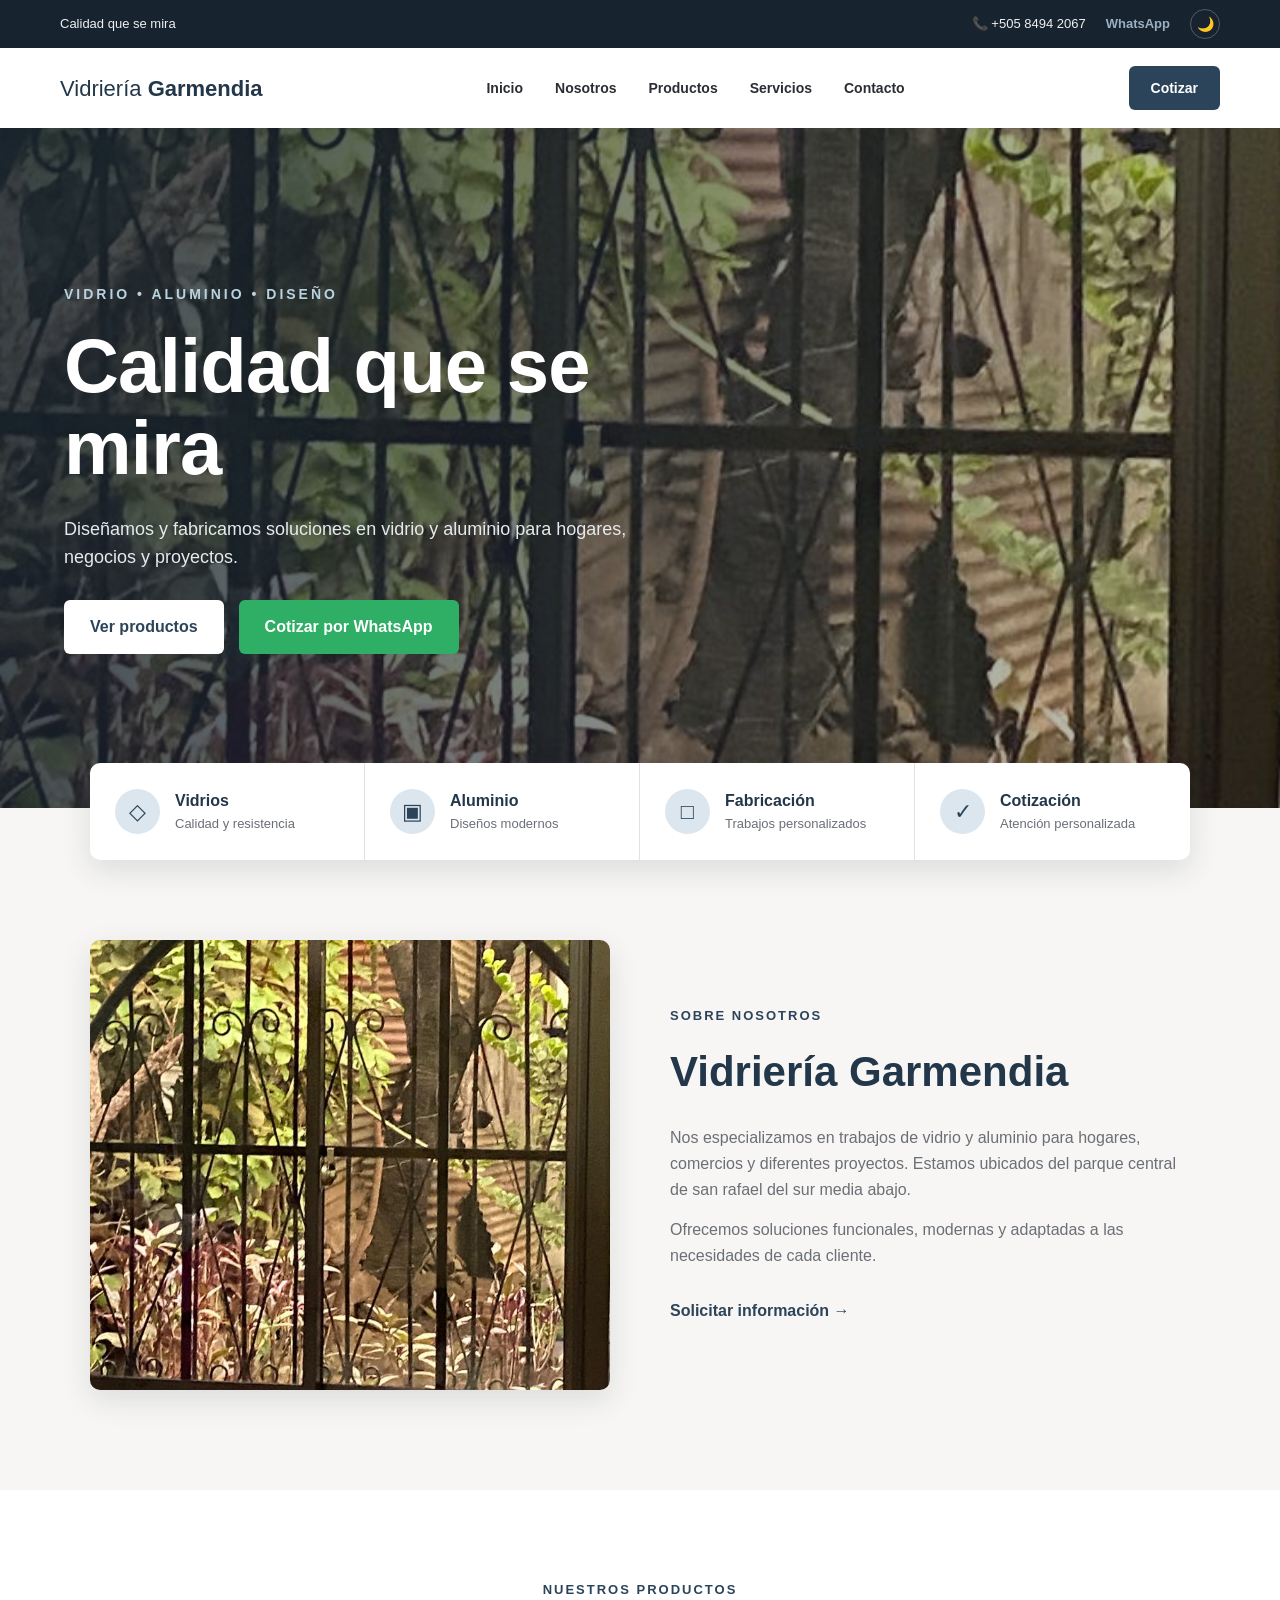
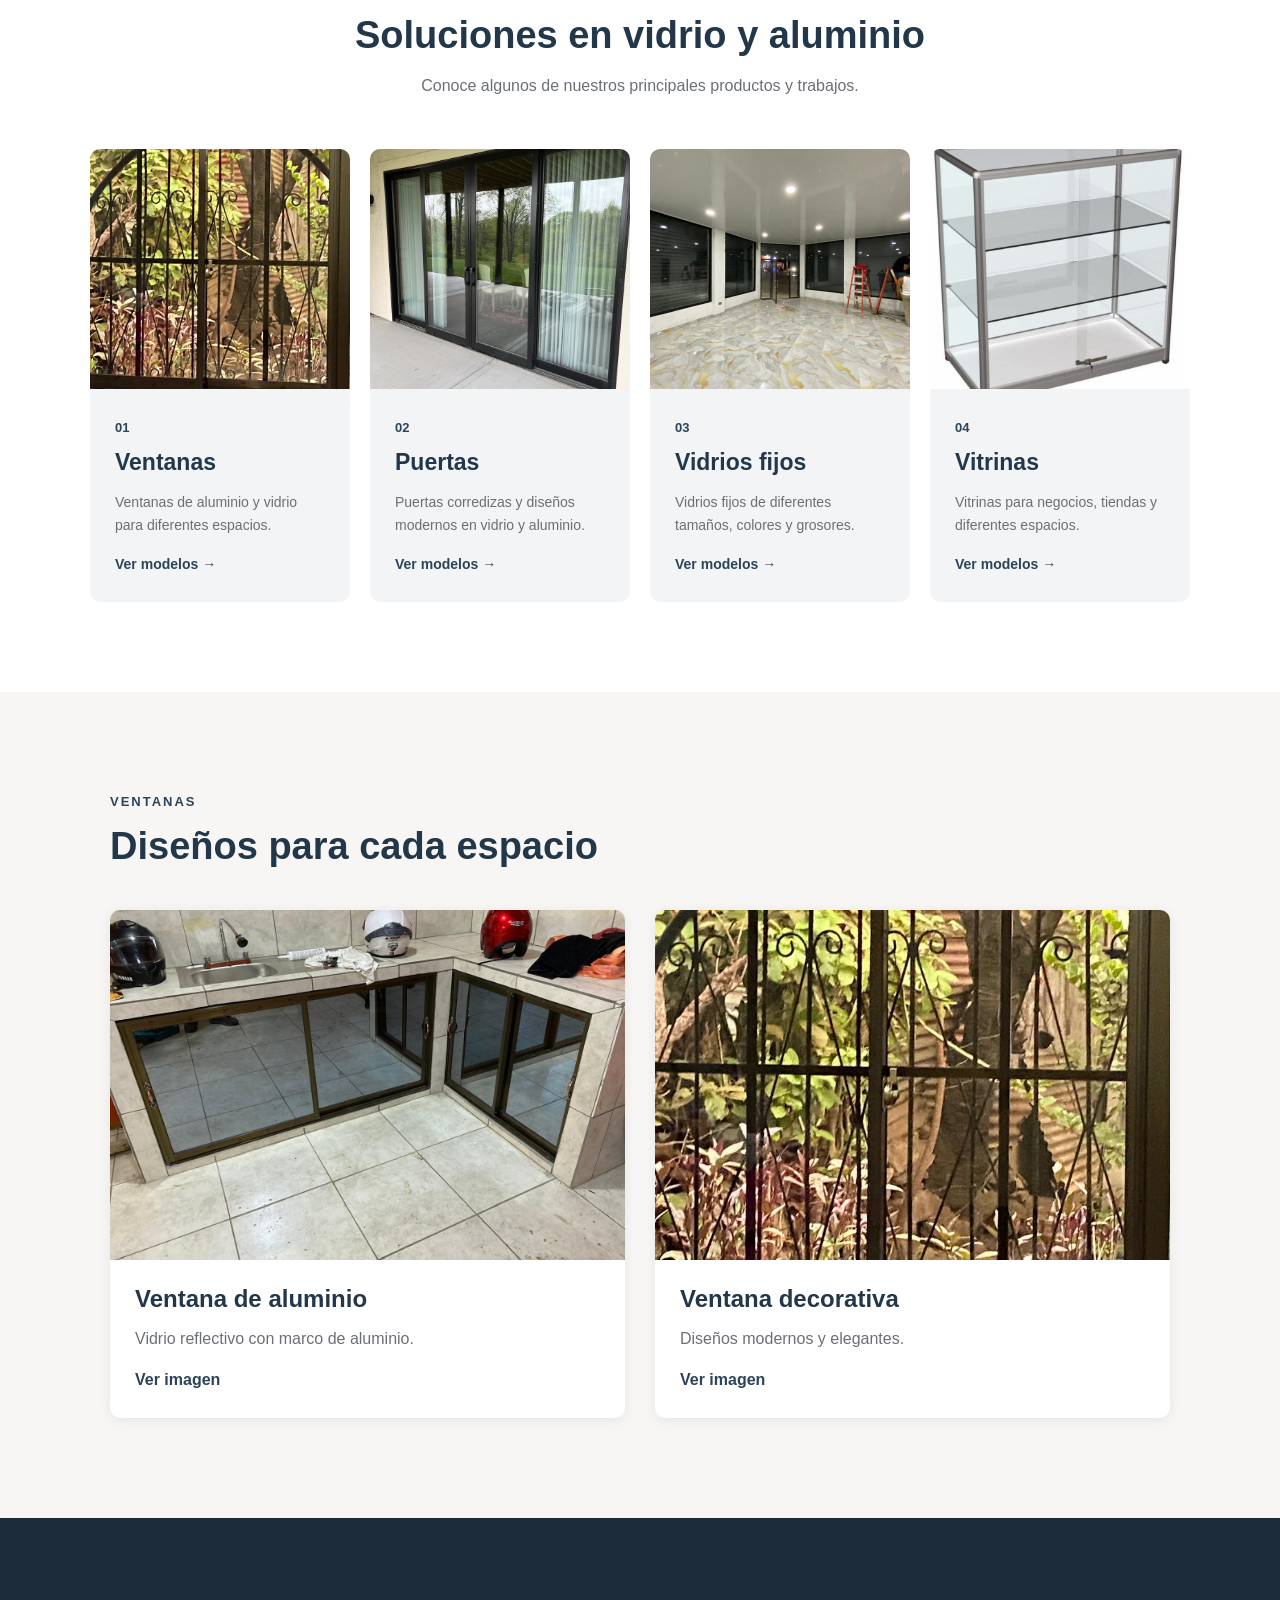
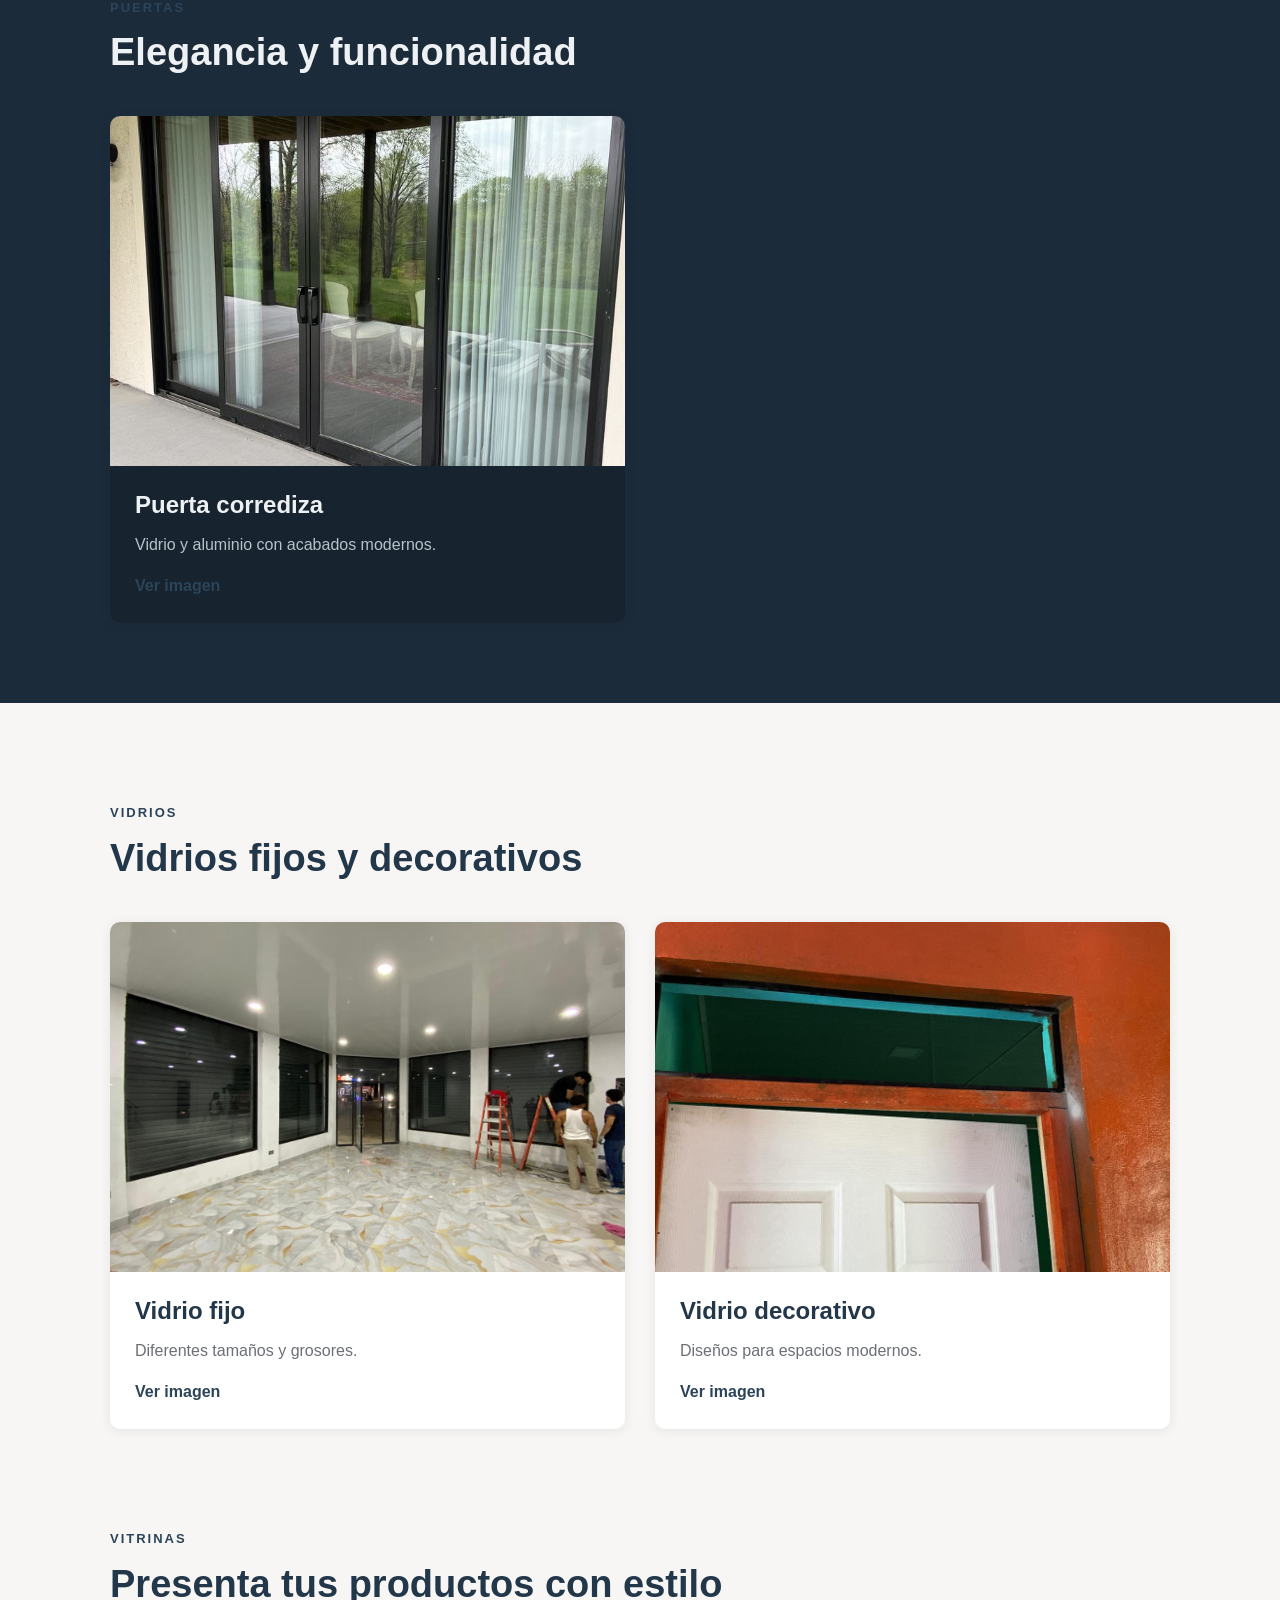
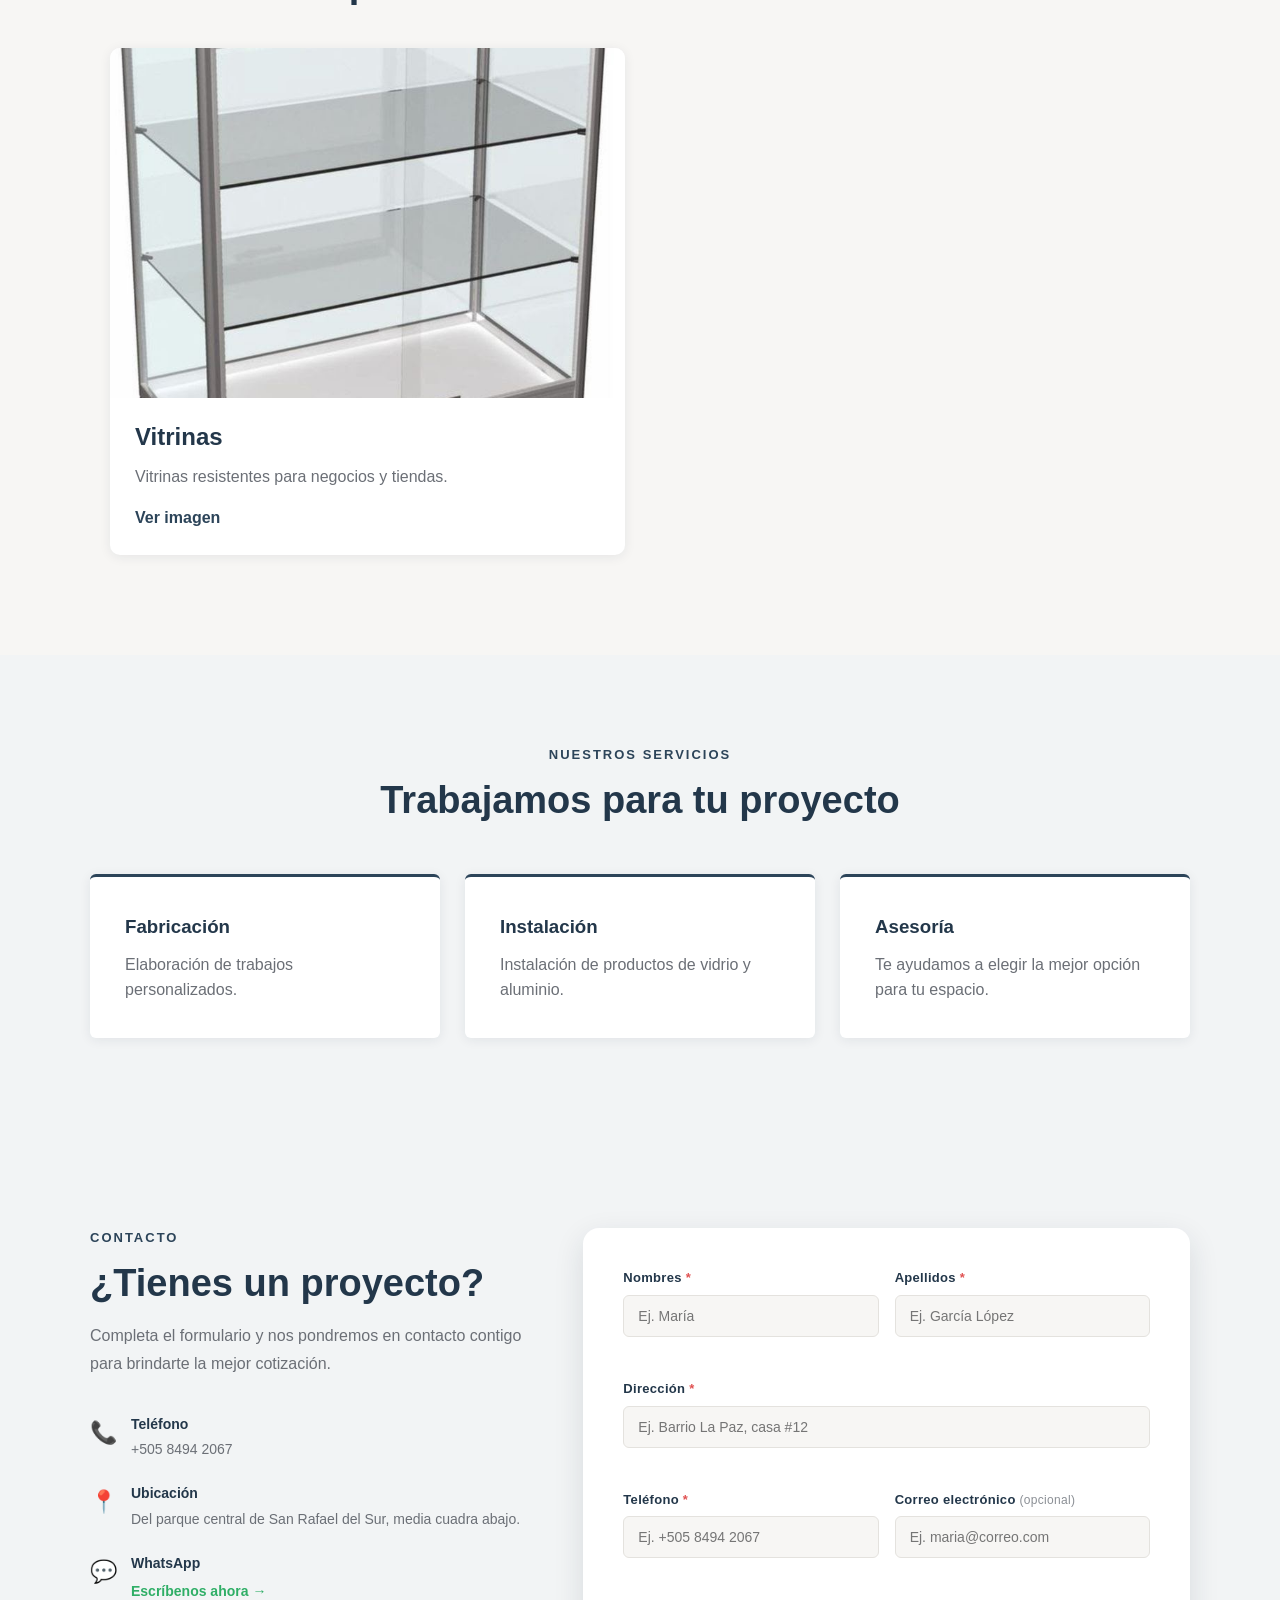
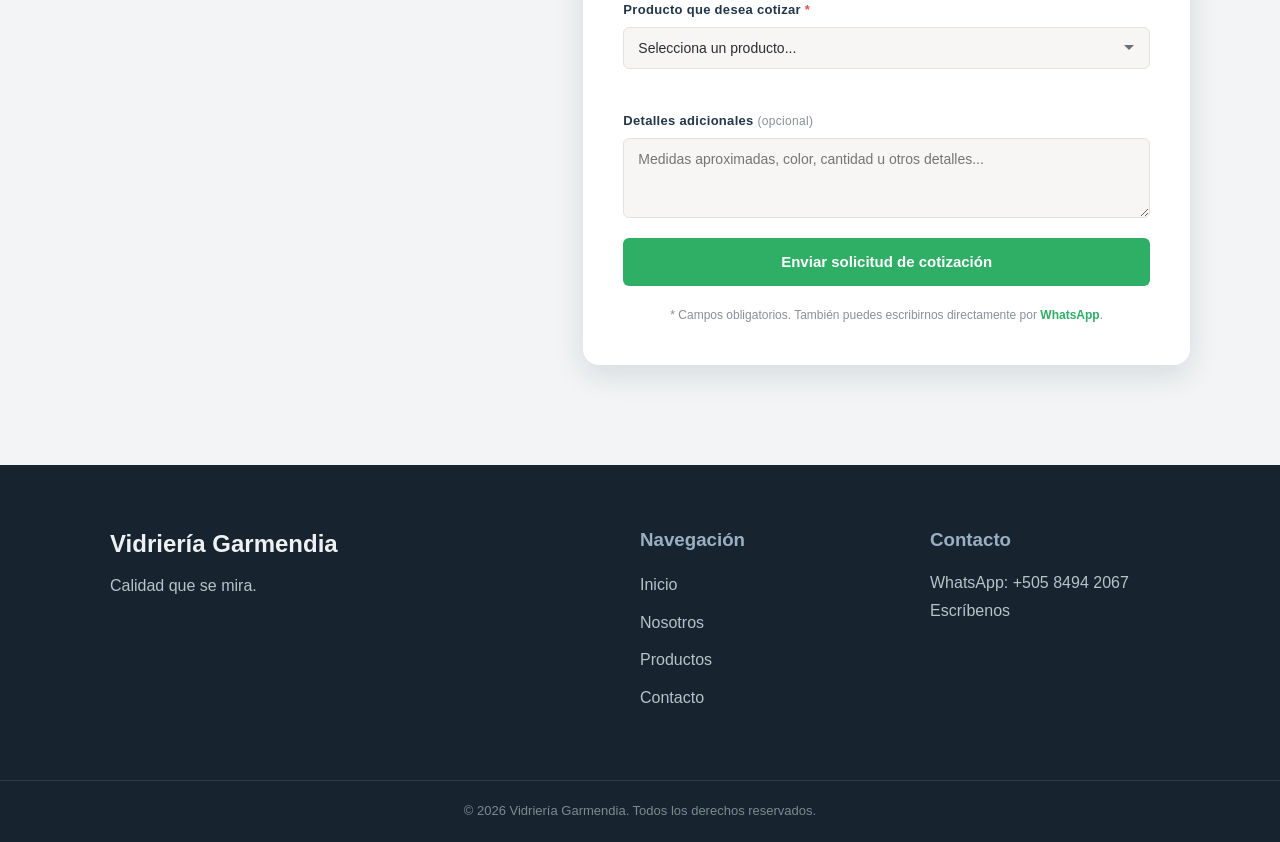
==== index.html @ efc1fb94 "subido exitosamente" ====
<!DOCTYPE html>
<html lang="es">

<head>

    <meta charset="UTF-8">

    <meta name="viewport" content="width=device-width, initial-scale=1.0">

    <meta name="theme-color" content="#1c2b3a">

    <meta
        name="description"
        content="Vidriería Garmendia - Ventanas, puertas, vidrios fijos y vitrinas de aluminio y vidrio."
    >

    <title>Vidriería Garmendia</title>

    <!-- CSS -->
    <link rel="stylesheet" href="style.css">

</head>


<body>


    <!-- =====================================
         BARRA SUPERIOR
         ===================================== -->

    <div class="top-bar">

        <div class="top-container">

            <p>
                Calidad que se mira
            </p>

            <div class="top-contact">

                <span>
                    📞 +505 8494 2067
                </span>

                <a
                    href="https://wa.me/50584942067"
                    target="_blank"
                >
                    WhatsApp
                </a>

                <button
                    type="button"
                    id="themeToggle"
                    class="theme-toggle"
                    aria-label="Cambiar a modo oscuro"
                    aria-pressed="false"
                >
                    🌙
                </button>

            </div>

        </div>

    </div>



    <!-- =====================================
         ENCABEZADO / NAVEGACIÓN
         ===================================== -->

    <header>

        <div class="header-container">

            <a
                href="#inicio"
                class="logo"
            >
                Vidriería
                <strong>Garmendia</strong>
            </a>


            <nav>

                <ul class="nav-links">

                    <li>
                        <a href="#inicio">
                            Inicio
                        </a>
                    </li>

                    <li>
                        <a href="#nosotros">
                            Nosotros
                        </a>
                    </li>

                    <li>
                        <a href="#productos">
                            Productos
                        </a>
                    </li>

                    <li>
                        <a href="#servicios">
                            Servicios
                        </a>
                    </li>

                    <li>
                        <a href="#cotizacion">
                            Contacto
                        </a>
                    </li>

                </ul>

            </nav>


            <a
                href="https://wa.me/50584942067"
                target="_blank"
                class="header-button"
            >
                Cotizar
            </a>

        </div>

    </header>



    <!-- =====================================
         HERO / PORTADA
         ===================================== -->

    <main>

        <section
            id="inicio"
            class="hero"
        >

            <div class="hero-content">

                <p class="hero-small">
                    VIDRIO • ALUMINIO • DISEÑO
                </p>

                <h1>
                    Calidad que se mira
                </h1>

                <p class="hero-description">

                    Diseñamos y fabricamos soluciones
                    en vidrio y aluminio para hogares,
                    negocios y proyectos.

                </p>


                <div class="hero-buttons">

                    <a
                        href="#productos"
                        class="button primary"
                    >
                        Ver productos
                    </a>


                    <a
                        href="https://wa.me/50584942067"
                        target="_blank"
                        class="button whatsapp"
                    >
                        Cotizar por WhatsApp
                    </a>

                </div>

            </div>

        </section>



        <!-- =====================================
             FRANJA DE SERVICIOS
             ===================================== -->

        <section class="services-strip">

            <div class="service-box">

                <span class="service-icon">
                    ◇
                </span>

                <div>
                    <h3>
                        Vidrios
                    </h3>

                    <p>
                        Calidad y resistencia
                    </p>
                </div>

            </div>


            <div class="service-box">

                <span class="service-icon">
                    ▣
                </span>

                <div>
                    <h3>
                        Aluminio
                    </h3>

                    <p>
                        Diseños modernos
                    </p>
                </div>

            </div>


            <div class="service-box">

                <span class="service-icon">
                    □
                </span>

                <div>
                    <h3>
                        Fabricación
                    </h3>

                    <p>
                        Trabajos personalizados
                    </p>

                </div>

            </div>


            <div class="service-box">

                <span class="service-icon">
                    ✓
                </span>

                <div>

                    <h3>
                        Cotización
                    </h3>

                    <p>
                        Atención personalizada
                    </p>

                </div>

            </div>

        </section>



        <!-- =====================================
             NOSOTROS
             ===================================== -->

        <section
            id="nosotros"
            class="about"
        >

            <div class="about-image">

                <img
                    src="img/ventanas1.jpeg"
                    alt="Trabajo de Vidriería Garmendia"
                >

            </div>


            <div class="about-content">

                <span class="section-label">
                    SOBRE NOSOTROS
                </span>

                <h2>
                    Vidriería Garmendia
                </h2>

                <p>

                    Nos especializamos en trabajos de
                    vidrio y aluminio para hogares,
                    comercios y diferentes proyectos.

                    Estamos ubicados del parque central de san rafael del sur 
                    media abajo.

                </p>

                <p>

                    Ofrecemos soluciones funcionales,
                    modernas y adaptadas a las necesidades
                    de cada cliente.

                </p>


                <a
                    href="#cotizacion"
                    class="text-button"
                >
                    Solicitar información →
                </a>

            </div>

        </section>



        <!-- =====================================
             PRODUCTOS
             ===================================== -->

        <section
            id="productos"
            class="products-section"
        >

            <div class="section-heading">

                <span class="section-label">
                    NUESTROS PRODUCTOS
                </span>

                <h2>
                    Soluciones en vidrio y aluminio
                </h2>

                <p>
                    Conoce algunos de nuestros principales
                    productos y trabajos.
                </p>

            </div>


            <div class="products-grid">


                <!-- VENTANAS -->

                <article class="product-card">

                    <div class="product-image">

                        <img
                            src="img/ventanas1.jpeg"
                            alt="Ventanas de aluminio"
                        >

                    </div>

                    <div class="product-content">

                        <span>
                            01
                        </span>

                        <h3>
                            Ventanas
                        </h3>

                        <p>
                            Ventanas de aluminio y vidrio
                            para diferentes espacios.
                        </p>

                        <a
                            href="#ventanas"
                            class="product-link"
                        >
                            Ver modelos →
                        </a>

                    </div>

                </article>



                <!-- PUERTAS -->

                <article class="product-card">

                    <div class="product-image">

                        <img
                            src="img/puerta1.jpeg"
                            alt="Puertas de vidrio y aluminio"
                        >

                    </div>

                    <div class="product-content">

                        <span>
                            02
                        </span>

                        <h3>
                            Puertas
                        </h3>

                        <p>
                            Puertas corredizas y diseños
                            modernos en vidrio y aluminio.
                        </p>

                        <a
                            href="#puertas"
                            class="product-link"
                        >
                            Ver modelos →
                        </a>

                    </div>

                </article>



                <!-- VIDRIOS -->

                <article class="product-card">

                    <div class="product-image">

                        <img
                            src="img/FIJO.jpeg"
                            alt="Vidrios fijos"
                        >

                    </div>

                    <div class="product-content">

                        <span>
                            03
                        </span>

                        <h3>
                            Vidrios fijos
                        </h3>

                        <p>
                            Vidrios fijos de diferentes
                            tamaños, colores y grosores.
                        </p>

                        <a
                            href="#vidrios"
                            class="product-link"
                        >
                            Ver modelos →
                        </a>

                    </div>

                </article>



                <!-- VITRINAS -->

                <article class="product-card">

                    <div class="product-image">

                        <img
                            src="img/vetrina1.jpeg"
                            alt="Vitrinas de vidrio"
                        >

                    </div>

                    <div class="product-content">

                        <span>
                            04
                        </span>

                        <h3>
                            Vitrinas
                        </h3>

                        <p>
                            Vitrinas para negocios,
                            tiendas y diferentes espacios.
                        </p>

                        <a
                            href="#vitrinas"
                            class="product-link"
                        >
                            Ver modelos →
                        </a>

                    </div>

                </article>

            </div>

        </section>



        <!-- =====================================
             VENTANAS
             ===================================== -->

        <section
            id="ventanas"
            class="catalog-section"
        >

            <div class="catalog-title">

                <span class="section-label">
                    VENTANAS
                </span>

                <h2>
                    Diseños para cada espacio
                </h2>

            </div>


            <div class="catalog-grid">

                <div class="catalog-item">

                    <img
                        src="img/ventanas2.jpeg"
                        alt="Ventana de aluminio"
                    >

                    <h3>
                        Ventana de aluminio
                    </h3>

                    <p>
                        Vidrio reflectivo con marco
                        de aluminio.
                    </p>

                    <a
                        href="img/ventanas2.jpeg"
                        target="_blank"
                    >
                        Ver imagen
                    </a>

                </div>


                <div class="catalog-item">

                    <img
                        src="img/ventanas1.jpeg"
                        alt="Ventana decorativa"
                    >

                    <h3>
                        Ventana decorativa
                    </h3>

                    <p>
                        Diseños modernos y elegantes.
                    </p>

                    <a
                        href="img/ventanas2.jpeg"
                        target="_blank"
                    >
                        Ver imagen
                    </a>

                </div>

            </div>

        </section>



        <!-- =====================================
             PUERTAS
             ===================================== -->

        <section
            id="puertas"
            class="catalog-section dark-section"
        >

            <div class="catalog-title">

                <span class="section-label">
                    PUERTAS
                </span>

                <h2>
                    Elegancia y funcionalidad
                </h2>

            </div>


            <div class="catalog-grid">

                <div class="catalog-item">

                    <img
                        src="img/puerta1.jpeg"
                        alt="Puerta corrediza"
                    >

                    <h3>
                        Puerta corrediza
                    </h3>

                    <p>
                        Vidrio y aluminio con
                        acabados modernos.
                    </p>

                    <a
                        href="img/puerta1.jpeg"
                        target="_blank"
                    >
                        Ver imagen
                    </a>

                </div>

            </div>

        </section>



        <!-- =====================================
             VIDRIOS FIJOS
             ===================================== -->

        <section
            id="vidrios"
            class="catalog-section"
        >

            <div class="catalog-title">

                <span class="section-label">
                    VIDRIOS
                </span>

                <h2>
                    Vidrios fijos y decorativos
                </h2>

            </div>


            <div class="catalog-grid">

                <div class="catalog-item">

                    <img
                        src="img/FIJO.jpeg"
                        alt="Vidrio fijo"
                    >

                    <h3>
                        Vidrio fijo
                    </h3>

                    <p>
                        Diferentes tamaños y grosores.
                    </p>

                    <a
                        href="img/FIJO.jpeg"
                        target="_blank"
                    >
                        Ver imagen
                    </a>

                </div>


                <div class="catalog-item">

                    <img
                        src="img/fijo2.jpeg"
                        alt="Vidrio decorativo"
                    >

                    <h3>
                        Vidrio decorativo
                    </h3>

                    <p>
                        Diseños para espacios modernos.
                    </p>

                    <a
                        href="img/fijo2.jpeg"
                        target="_blank"
                    >
                        Ver imagen
                    </a>

                </div>

            </div>

        </section>



        <!-- =====================================
             VITRINAS
             ===================================== -->

        <section
            id="vitrinas"
            class="catalog-section"
        >

            <div class="catalog-title">

                <span class="section-label">
                    VITRINAS
                </span>

                <h2>
                    Presenta tus productos con estilo
                </h2>

            </div>


            <div class="catalog-grid">

                <div class="catalog-item">

                    <img
                        src="img/vetrina1.jpeg"
                        alt="Vitrina de vidrio"
                    >

                    <h3>
                        Vitrinas
                    </h3>

                    <p>
                        Vitrinas resistentes para
                        negocios y tiendas.
                    </p>

                    <a
                        href="img/vetrina1.jpeg"
                        target="_blank"
                    >
                        Ver imagen
                    </a>

                </div>

            </div>

        </section>



        <!-- =====================================
             SERVICIOS
             ===================================== -->

        <section
            id="servicios"
            class="services-section"
        >

            <div class="section-heading">

                <span class="section-label">
                    NUESTROS SERVICIOS
                </span>

                <h2>
                    Trabajamos para tu proyecto
                </h2>

            </div>


            <div class="service-cards">

                <div class="simple-service">

                    <h3>
                        Fabricación
                    </h3>

                    <p>
                        Elaboración de trabajos
                        personalizados.
                    </p>

                </div>


                <div class="simple-service">

                    <h3>
                        Instalación
                    </h3>

                    <p>
                        Instalación de productos
                        de vidrio y aluminio.
                    </p>

                </div>


                <div class="simple-service">

                    <h3>
                        Asesoría
                    </h3>

                    <p>
                        Te ayudamos a elegir la
                        mejor opción para tu espacio.
                    </p>

                </div>

            </div>

        </section>



        <!-- =====================================
             COTIZACIÓN
             ===================================== -->

        <!-- =====================================
             COTIZACIÓN / CONTACTO
             ===================================== -->

        <section
            id="cotizacion"
            class="quote-section"
        >

            <div class="quote-wrapper">

                <!-- COLUMNA IZQUIERDA: INFO -->
                <div class="quote-info">

                    <span class="section-label">CONTACTO</span>

                    <h2>¿Tienes un proyecto?</h2>

                    <p>
                        Completa el formulario y nos pondremos
                        en contacto contigo para brindarte
                        la mejor cotización.
                    </p>

                    <div class="quote-details">

                        <div class="quote-detail-item">
                            <span class="quote-icon">📞</span>
                            <div>
                                <strong>Teléfono</strong>
                                <p>+505 8494 2067</p>
                            </div>
                        </div>

                        <div class="quote-detail-item">
                            <span class="quote-icon">📍</span>
                            <div>
                                <strong>Ubicación</strong>
                                <p>Del parque central de San Rafael del Sur, media cuadra abajo.</p>
                            </div>
                        </div>

                        <div class="quote-detail-item">
                            <span class="quote-icon">💬</span>
                            <div>
                                <strong>WhatsApp</strong>
                                <a
                                    href="https://wa.me/50584942067"
                                    target="_blank"
                                    class="quote-wa-link"
                                >
                                    Escríbenos ahora →
                                </a>
                            </div>
                        </div>

                    </div>

                </div>


                <!-- COLUMNA DERECHA: FORMULARIO -->
                <div class="quote-form-box">

                    <form
                        id="formCotizacion"
                        class="quote-form"
                        onsubmit="enviarFormulario(event)"
                        novalidate
                    >

                        <div class="form-row">

                            <div class="form-group">
                                <label for="nombres">Nombres <span class="required">*</span></label>
                                <input
                                    type="text"
                                    id="nombres"
                                    name="nombres"
                                    placeholder="Ej. María"
                                    required
                                    autocomplete="given-name"
                                >
                                <span class="form-error" id="error-nombres"></span>
                            </div>

                            <div class="form-group">
                                <label for="apellidos">Apellidos <span class="required">*</span></label>
                                <input
                                    type="text"
                                    id="apellidos"
                                    name="apellidos"
                                    placeholder="Ej. García López"
                                    required
                                    autocomplete="family-name"
                                >
                                <span class="form-error" id="error-apellidos"></span>
                            </div>

                        </div>


                        <div class="form-group">
                            <label for="direccion">Dirección <span class="required">*</span></label>
                            <input
                                type="text"
                                id="direccion"
                                name="direccion"
                                placeholder="Ej. Barrio La Paz, casa #12"
                                required
                                autocomplete="street-address"
                            >
                            <span class="form-error" id="error-direccion"></span>
                        </div>


                        <div class="form-row">

                            <div class="form-group">
                                <label for="telefono">Teléfono <span class="required">*</span></label>
                                <input
                                    type="tel"
                                    id="telefono"
                                    name="telefono"
                                    placeholder="Ej. +505 8494 2067"
                                    required
                                    autocomplete="tel"
                                >
                                <span class="form-error" id="error-telefono"></span>
                            </div>

                            <div class="form-group">
                                <label for="correo">Correo electrónico <span class="optional">(opcional)</span></label>
                                <input
                                    type="email"
                                    id="correo"
                                    name="correo"
                                    placeholder="Ej. maria@correo.com"
                                    autocomplete="email"
                                >
                                <span class="form-error" id="error-correo"></span>
                            </div>

                        </div>


                        <div class="form-group">
                            <label for="producto">Producto que desea cotizar <span class="required">*</span></label>
                            <select
                                id="producto"
                                name="producto"
                                required
                            >
                                <option value="" disabled selected>Selecciona un producto...</option>
                                <option value="ventanas">Ventanas de aluminio y vidrio</option>
                                <option value="puertas">Puertas corredizas</option>
                                <option value="vidrios-fijos">Vidrios fijos</option>
                                <option value="vitrinas">Vitrinas</option>
                                <option value="otro">Otro / Consultar</option>
                            </select>
                            <span class="form-error" id="error-producto"></span>
                        </div>


                        <div class="form-group">
                            <label for="mensaje">Detalles adicionales <span class="optional">(opcional)</span></label>
                            <textarea
                                id="mensaje"
                                name="mensaje"
                                rows="3"
                                placeholder="Medidas aproximadas, color, cantidad u otros detalles..."
                            ></textarea>
                        </div>


                        <div id="form-success" class="form-success" style="display:none;">
                            ✅ ¡Gracias! Tu solicitud fue enviada. Te contactaremos pronto.
                        </div>


                        <button
                            type="submit"
                            class="button whatsapp form-submit"
                        >
                            Enviar solicitud de cotización
                        </button>

                        <p class="form-note">
                            * Campos obligatorios. También puedes escribirnos directamente por
                            <a href="https://wa.me/50584942067" target="_blank">WhatsApp</a>.
                        </p>

                    </form>

                </div>

            </div>

        </section>


    </main>



    <!-- =====================================
         FOOTER
         ===================================== -->

    <footer>

        <div class="footer-container">

            <div>

                <h2>
                    Vidriería Garmendia
                </h2>

                <p>
                    Calidad que se mira.
                </p>

            </div>


            <div>

                <h3>
                    Navegación
                </h3>

                <a href="#inicio">
                    Inicio
                </a>

                <a href="#nosotros">
                    Nosotros
                </a>

                <a href="#productos">
                    Productos
                </a>

                <a href="#cotizacion">
                    Contacto
                </a>

            </div>


            <div>

                <h3>
                    Contacto
                </h3>

                <p>
                    WhatsApp: +505 8494 2067
                </p>

                <a
                    href="https://wa.me/50584942067"
                    target="_blank"
                >
                    Escríbenos
                </a>

            </div>

        </div>


        <div class="footer-bottom">

            <p>
                © 2026 Vidriería Garmendia.
                Todos los derechos reservados.
            </p>

        </div>

    </footer>


    <!-- =====================================
         TOGGLE DE MODO CLARO / OSCURO
         ===================================== -->
    <script>
        (function () {
            var root = document.documentElement;
            var toggle = document.getElementById('themeToggle');
            var prefersDark = window.matchMedia('(prefers-color-scheme: dark)').matches;
            var isDark = prefersDark;

            function applyTheme() {
                root.classList.toggle('dark-mode', isDark);
                root.classList.toggle('light-mode', !isDark);
                toggle.textContent = isDark ? '☀️' : '🌙';
                toggle.setAttribute('aria-pressed', String(isDark));
                toggle.setAttribute(
                    'aria-label',
                    isDark ? 'Cambiar a modo claro' : 'Cambiar a modo oscuro'
                );
            }

            toggle.addEventListener('click', function () {
                isDark = !isDark;
                applyTheme();
            });

            applyTheme();
        })();
    </script>


    <!-- =====================================
         FORMULARIO DE COTIZACIÓN — VALIDACIÓN
         ===================================== -->
    <script>
        function enviarFormulario(e) {
            e.preventDefault();
            var valido = true;

            function validar(id, errorId, mensaje) {
                var campo = document.getElementById(id);
                var error = document.getElementById(errorId);
                if (!campo.value.trim()) {
                    error.textContent = mensaje;
                    campo.classList.add('input-error');
                    valido = false;
                } else {
                    error.textContent = '';
                    campo.classList.remove('input-error');
                }
            }

            validar('nombres',   'error-nombres',   'Por favor ingresa tu nombre.');
            validar('apellidos', 'error-apellidos', 'Por favor ingresa tus apellidos.');
            validar('direccion', 'error-direccion', 'Por favor ingresa tu dirección.');
            validar('telefono',  'error-telefono',  'Por favor ingresa tu teléfono.');
            validar('producto',  'error-producto',  'Por favor selecciona un producto.');

            // Correo opcional pero si lo pone debe ser válido
            var correo = document.getElementById('correo');
            var errorCorreo = document.getElementById('error-correo');
            if (correo.value.trim() && !/^[^@\s]+@[^@\s]+\.[^@\s]+$/.test(correo.value.trim())) {
                errorCorreo.textContent = 'El correo ingresado no es válido.';
                correo.classList.add('input-error');
                valido = false;
            } else {
                errorCorreo.textContent = '';
                correo.classList.remove('input-error');
            }

            if (!valido) return;

            // Construir mensaje para WhatsApp
            var nombres   = document.getElementById('nombres').value.trim();
            var apellidos = document.getElementById('apellidos').value.trim();
            var direccion = document.getElementById('direccion').value.trim();
            var telefono  = document.getElementById('telefono').value.trim();
            var correoVal = correo.value.trim();
            var producto  = document.getElementById('producto').options[document.getElementById('producto').selectedIndex].text;
            var mensaje   = document.getElementById('mensaje').value.trim();

            var texto = 'Hola Vidriería Garmendia, quiero solicitar una cotización.\n\n'
                + '👤 Nombre: ' + nombres + ' ' + apellidos + '\n'
                + '📍 Dirección: ' + direccion + '\n'
                + '📞 Teléfono: ' + telefono + '\n'
                + (correoVal ? '📧 Correo: ' + correoVal + '\n' : '')
                + '🪟 Producto: ' + producto + '\n'
                + (mensaje ? '📝 Detalles: ' + mensaje : '');

            // Mostrar mensaje de éxito
            document.getElementById('form-success').style.display = 'block';
            document.getElementById('formCotizacion').reset();
            setTimeout(function() {
                document.getElementById('form-success').style.display = 'none';
            }, 5000);

            // Abrir WhatsApp con los datos
            window.open('https://wa.me/50584942067?text=' + encodeURIComponent(texto), '_blank');
        }
    </script>

</body>

</html>
---- style.css ----
/* =========================================
   VARIABLES GLOBALES — PALETA AZUL Y PLATEADO CÁLIDO
   ========================================= */

:root {

    /* --- Azules profundos (marca) --- */
    --color-primary-900: #1c2b3a;   /* Azul noche cálido, casi carbón */
    --color-primary-800: #23374a;
    --color-primary-700: #2c4459;
    --color-primary-600: #3a5670;   /* Azul principal de marca */
    --color-primary-500: #4c6d88;
    --color-primary-400: #6f8ba3;   /* Azul acento suave */
    --color-primary-300: #9ab0c2;

    /* --- Plateados cálidos (neutros) --- */
    --color-silver-50:  #f7f6f4;    /* Fondo general, marfil-plateado */
    --color-silver-100: #f0efec;
    --color-silver-200: #e4e2de;
    --color-silver-300: #d2cfc9;
    --color-silver-400: #b0aca4;

    /* --- Texto --- */
    --color-text: #2a2d33;
    --color-text-muted: #6b6f76;
    --color-text-soft: #8b8f95;
    --color-white: #ffffff;

    /* --- Marca WhatsApp (mantenido, tono ligeramente atenuado) --- */
    --color-whatsapp: #2fae66;
    --color-whatsapp-hover: #24894f;

    /* --- Superficies --- */
    --bg-body: var(--color-silver-50);
    --bg-surface: var(--color-white);
    --bg-surface-alt: #f2f4f5;
    --bg-header: var(--color-white);
    --bg-dark: var(--color-primary-900);
    --bg-dark-alt: #17242f;

    /* --- Roles semánticos --- */
    --text-heading: var(--color-primary-800);
    --text-body: var(--color-text-muted);
    --text-on-dark: #eef1f3;
    --text-on-dark-muted: #b7c2ca;
    --accent: var(--color-primary-500);
    --accent-strong: var(--color-primary-700);
    --accent-soft: #dbe6ee;

    /* --- Bordes y sombras --- */
    --border-soft: #e4e2de;
    --shadow-sm: 0 2px 12px rgba(28, 43, 58, 0.08);
    --shadow-md: 0 10px 30px rgba(28, 43, 58, 0.12);
    --shadow-lg: 0 15px 45px rgba(28, 43, 58, 0.16);

    /* --- Movimiento --- */
    --ease: cubic-bezier(0.4, 0, 0.2, 1);
    --transition-fast: 0.2s var(--ease);
    --transition-base: 0.3s var(--ease);
    --transition-slow: 0.45s var(--ease);

    /* --- Radios --- */
    --radius-sm: 6px;
    --radius-md: 10px;
    --radius-lg: 16px;

    color-scheme: light;
}


/* --- Modo oscuro automático (según sistema) --- */
@media (prefers-color-scheme: dark) {
    :root:not(.light-mode) {

        --bg-body: #10181f;
        --bg-surface: #182430;
        --bg-surface-alt: #1c2933;
        --bg-header: #14202a;
        --bg-dark: #0c1620;
        --bg-dark-alt: #0a1219;

        --text-heading: #e7ecef;
        --text-body: #aab4bd;
        --text-on-dark: #eef1f3;
        --text-on-dark-muted: #93a2ac;

        --color-text: #e7ecef;
        --color-text-muted: #a7b1ba;

        --accent: #8fb0c8;
        --accent-strong: #b8cede;
        --accent-soft: #223442;

        --border-soft: #263540;

        --shadow-sm: 0 2px 14px rgba(0, 0, 0, 0.35);
        --shadow-md: 0 10px 32px rgba(0, 0, 0, 0.4);
        --shadow-lg: 0 18px 48px rgba(0, 0, 0, 0.45);

        color-scheme: dark;
    }
}

/* --- Modo oscuro manual (clase togglable vía JS) --- */
:root.dark-mode {

    --bg-body: #10181f;
    --bg-surface: #182430;
    --bg-surface-alt: #1c2933;
    --bg-header: #14202a;
    --bg-dark: #0c1620;
    --bg-dark-alt: #0a1219;

    --text-heading: #e7ecef;
    --text-body: #aab4bd;
    --text-on-dark: #eef1f3;
    --text-on-dark-muted: #93a2ac;

    --color-text: #e7ecef;
    --color-text-muted: #a7b1ba;

    --accent: #8fb0c8;
    --accent-strong: #b8cede;
    --accent-soft: #223442;

    --border-soft: #263540;

    --shadow-sm: 0 2px 14px rgba(0, 0, 0, 0.35);
    --shadow-md: 0 10px 32px rgba(0, 0, 0, 0.4);
    --shadow-lg: 0 18px 48px rgba(0, 0, 0, 0.45);

    color-scheme: dark;
}

/* --- Fuerza modo claro incluso con sistema en oscuro --- */
:root.light-mode {
    --bg-body: var(--color-silver-50);
    --bg-surface: var(--color-white);
    --bg-surface-alt: #f2f4f5;
    --bg-header: var(--color-white);
    --bg-dark: var(--color-primary-900);
    --bg-dark-alt: #17242f;

    --text-heading: var(--color-primary-800);
    --text-body: var(--color-text-muted);
    --color-text: #2a2d33;
    --color-text-muted: #6b6f76;

    --accent: var(--color-primary-500);
    --accent-strong: var(--color-primary-700);
    --accent-soft: #dbe6ee;
    --border-soft: #e4e2de;

    color-scheme: light;
}


/* =========================================
   CONFIGURACIÓN GENERAL
   ========================================= */

* {
    margin: 0;
    padding: 0;
    box-sizing: border-box;
}

html {
    scroll-behavior: smooth;
}

body {
    font-family: -apple-system, BlinkMacSystemFont, "Segoe UI", Arial, Helvetica, sans-serif;
    background-color: var(--bg-body);
    color: var(--color-text);
    line-height: 1.6;
    transition: background-color var(--transition-base), color var(--transition-base);
    -webkit-font-smoothing: antialiased;
}

img {
    max-width: 100%;
    display: block;
}

a {
    text-decoration: none;
    color: inherit;
}

/* Accesibilidad: foco visible consistente en todo el sitio */
a:focus-visible,
button:focus-visible,
.header-button:focus-visible,
.theme-toggle:focus-visible {
    outline: 2px solid var(--accent);
    outline-offset: 3px;
    border-radius: 3px;
}

::selection {
    background-color: var(--accent-soft);
    color: var(--accent-strong);
}

@media (prefers-reduced-motion: reduce) {
    *,
    *::before,
    *::after {
        animation-duration: 0.01ms !important;
        animation-iteration-count: 1 !important;
        transition-duration: 0.01ms !important;
        scroll-behavior: auto !important;
    }
}


/* =========================================
   BARRA SUPERIOR
   ========================================= */

.top-bar {
    background-color: var(--bg-dark-alt);
    color: var(--text-on-dark);
    font-size: 13px;
}

.top-container {
    max-width: 1200px;
    margin: auto;

    padding: 9px 20px;

    display: flex;
    justify-content: space-between;
    align-items: center;
}

.top-contact {
    display: flex;
    gap: 20px;
    align-items: center;
}

.top-contact a {
    color: var(--color-primary-300);
    font-weight: bold;
    transition: color var(--transition-fast);
}

.top-contact a:hover {
    color: var(--text-on-dark);
}

/* Botón de tema (añadido, no rompe estructura existente) */
.theme-toggle {
    display: inline-flex;
    align-items: center;
    justify-content: center;

    width: 30px;
    height: 30px;

    border-radius: 50%;
    border: 1px solid rgba(255, 255, 255, 0.25);
    background-color: transparent;

    color: var(--text-on-dark);
    font-size: 14px;
    cursor: pointer;

    transition: background-color var(--transition-fast), transform var(--transition-fast);
}

.theme-toggle:hover {
    background-color: rgba(255, 255, 255, 0.12);
    transform: translateY(-1px);
}

.theme-toggle:active {
    transform: translateY(0) scale(0.94);
}


/* =========================================
   HEADER
   ========================================= */

header {
    background-color: var(--bg-header);

    position: sticky;
    top: 0;

    z-index: 1000;

    box-shadow: var(--shadow-sm);
    transition: background-color var(--transition-base);
}

.header-container {
    max-width: 1200px;
    margin: auto;

    padding: 18px 20px;

    display: flex;
    align-items: center;
    justify-content: space-between;

    gap: 30px;
}


/* =========================================
   LOGO
   ========================================= */

.logo {
    color: var(--text-heading);

    font-size: 22px;
    font-weight: 300;

    white-space: nowrap;
    transition: opacity var(--transition-fast);
}

.logo:hover {
    opacity: 0.8;
}

.logo strong {
    font-weight: 800;
}


/* =========================================
   MENÚ
   ========================================= */

.nav-links {
    list-style: none;

    display: flex;
    align-items: center;

    gap: 28px;
}

.nav-links a {
    position: relative;

    color: var(--color-text);

    font-size: 14px;
    font-weight: 600;

    padding: 6px 2px;

    transition: color var(--transition-base);
}

.nav-links a::after {
    content: "";

    position: absolute;
    left: 0;
    bottom: 0;

    width: 100%;
    height: 2px;

    background-color: var(--accent);

    transform: scaleX(0);
    transform-origin: right;

    transition: transform var(--transition-base);
}

.nav-links a:hover {
    color: var(--accent-strong);
}

.nav-links a:hover::after {
    transform: scaleX(1);
    transform-origin: left;
}


/* =========================================
   BOTÓN DEL HEADER
   ========================================= */

.header-button {
    background-color: var(--accent-strong);

    color: var(--color-white);

    padding: 11px 22px;

    border-radius: var(--radius-sm);

    font-size: 14px;
    font-weight: bold;

    min-height: 44px;

    display: inline-flex;
    align-items: center;

    transition: background-color var(--transition-base), transform var(--transition-fast), box-shadow var(--transition-base);
}

.header-button:hover {
    background-color: var(--color-primary-500);
    box-shadow: var(--shadow-sm);
    transform: translateY(-1px);
}

.header-button:active {
    transform: translateY(0);
}


/* =========================================
   HERO
   ========================================= */

.hero {
    min-height: 680px;

    display: flex;
    align-items: center;

    background:
        linear-gradient(
            100deg,
            rgba(23, 36, 47, 0.86),
            rgba(28, 43, 58, 0.55),
            rgba(28, 43, 58, 0.2)
        ),
        url("img/ventanas1.jpeg");

    background-size: cover;
    background-position: center;
}

.hero-content {
    width: 1200px;
    max-width: 90%;

    margin: auto;

    color: var(--color-white);
}

.hero-small {
    color: #b9d2e0;

    font-size: 14px;
    font-weight: bold;

    letter-spacing: 3px;

    margin-bottom: 20px;
}

.hero h1 {
    max-width: 700px;

    font-size: clamp(42px, 7vw, 76px);

    line-height: 1.08;

    margin-bottom: 25px;

    letter-spacing: -0.01em;
}

.hero-description {
    max-width: 600px;

    font-size: 18px;

    color: #e6eaed;

    margin-bottom: 28px;
}


/* =========================================
   BOTONES
   ========================================= */

.hero-buttons {
    display: flex;

    flex-wrap: wrap;

    gap: 15px;
}

.button {
    display: inline-flex;
    align-items: center;
    justify-content: center;

    padding: 14px 26px;

    min-height: 48px;

    border-radius: var(--radius-sm);

    font-weight: bold;

    -webkit-tap-highlight-color: transparent;

    transition:
        transform var(--transition-fast),
        background-color var(--transition-base),
        box-shadow var(--transition-base);
}

.button:hover {
    transform: translateY(-2px);
    box-shadow: var(--shadow-md);
}

.button:active {
    transform: translateY(0);
    box-shadow: var(--shadow-sm);
}

.primary {
    background-color: var(--color-white);
    color: var(--accent-strong);
}

.primary:hover {
    background-color: #eef3f6;
}

.whatsapp {
    background-color: var(--color-whatsapp);
    color: var(--color-white);
}

.whatsapp:hover {
    background-color: var(--color-whatsapp-hover);
}


/* =========================================
   FRANJA DE SERVICIOS
   ========================================= */

.services-strip {
    max-width: 1100px;

    margin: -45px auto 80px;

    position: relative;
    z-index: 10;

    background-color: var(--bg-surface);

    display: grid;

    grid-template-columns:
        repeat(4, 1fr);

    box-shadow: var(--shadow-md);
    border-radius: var(--radius-md);
    overflow: hidden;
}

.service-box {
    padding: 25px;

    display: flex;
    align-items: center;

    gap: 15px;

    border-right: 1px solid var(--border-soft);

    transition: background-color var(--transition-base);
}

.service-box:hover {
    background-color: var(--bg-surface-alt);
}

.service-box:last-child {
    border-right: none;
}

.service-icon {
    flex-shrink: 0;

    width: 45px;
    height: 45px;

    border-radius: 50%;

    display: flex;
    align-items: center;
    justify-content: center;

    background-color: var(--accent-soft);

    color: var(--accent-strong);

    font-size: 22px;

    transition: transform var(--transition-base);
}

.service-box:hover .service-icon {
    transform: scale(1.08);
}

.service-box h3 {
    color: var(--text-heading);
    font-size: 16px;
}

.service-box p {
    color: var(--text-body);
    font-size: 13px;
}


/* =========================================
   ETIQUETAS DE SECCIÓN
   ========================================= */

.section-label {
    display: block;

    color: var(--accent-strong);

    font-size: 13px;
    font-weight: bold;

    letter-spacing: 2px;

    margin-bottom: 12px;
}


/* =========================================
   NOSOTROS
   ========================================= */

.about {
    max-width: 1100px;

    margin: 0 auto 100px;

    display: grid;

    grid-template-columns: 1fr 1fr;

    gap: 60px;

    align-items: center;
}

.about-image img {
    width: 100%;
    height: 450px;

    object-fit: cover;

    border-radius: var(--radius-md);
    box-shadow: var(--shadow-md);

    transition: transform var(--transition-slow);
}

.about-image:hover img {
    transform: scale(1.015);
}

.about-content h2 {
    color: var(--text-heading);

    font-size: 42px;

    margin-bottom: 20px;
}

.about-content p {
    color: var(--text-body);

    margin-bottom: 15px;
}

.text-button {
    display: inline-flex;
    align-items: center;
    gap: 6px;

    color: var(--accent-strong);

    font-weight: bold;

    margin-top: 15px;

    transition: gap var(--transition-fast), color var(--transition-fast);
}

.text-button:hover {
    gap: 10px;
    color: var(--color-primary-500);
}


/* =========================================
   ENCABEZADOS
   ========================================= */

.section-heading {
    text-align: center;

    max-width: 700px;

    margin: 0 auto 50px;
}

.section-heading h2,
.catalog-title h2 {
    color: var(--text-heading);

    font-size: 38px;

    line-height: 1.2;

    margin-bottom: 15px;
}

.section-heading p {
    color: var(--text-body);
}


/* =========================================
   PRODUCTOS
   ========================================= */

.products-section {
    background-color: var(--bg-surface);

    padding: 90px 20px;

    transition: background-color var(--transition-base);
}

.products-grid {
    max-width: 1100px;

    margin: auto;

    display: grid;

    grid-template-columns:
        repeat(4, 1fr);

    gap: 20px;
}

.product-card {
    background-color: var(--bg-surface-alt);

    overflow: hidden;

    border-radius: var(--radius-md);

    transition:
        transform var(--transition-base),
        box-shadow var(--transition-base);
}

.product-card:hover {
    transform: translateY(-6px);

    box-shadow: var(--shadow-md);
}

.product-image {
    height: 240px;
    overflow: hidden;
}

.product-image img {
    width: 100%;
    height: 100%;

    object-fit: cover;

    transition: transform var(--transition-slow);
}

.product-card:hover img {
    transform: scale(1.06);
}

.product-content {
    padding: 25px;
}

.product-content > span {
    color: var(--accent-strong);

    font-size: 13px;
    font-weight: bold;
}

.product-content h3 {
    color: var(--text-heading);

    font-size: 23px;

    margin: 5px 0 10px;
}

.product-content p {
    color: var(--text-body);

    font-size: 14px;

    margin-bottom: 15px;
}

.product-link {
    color: var(--accent-strong);

    font-weight: bold;

    font-size: 14px;

    transition: color var(--transition-fast);
}

.product-link:hover {
    color: var(--color-primary-500);
}


/* =========================================
   CATÁLOGOS
   ========================================= */

.catalog-section {
    max-width: 1100px;

    margin: 100px auto;

    padding: 0 20px;
}

.catalog-title {
    margin-bottom: 40px;
}

.catalog-grid {
    display: grid;

    grid-template-columns:
        repeat(2, 1fr);

    gap: 30px;
}

.catalog-item {
    background-color: var(--bg-surface);

    padding-bottom: 25px;

    border-radius: var(--radius-md);
    overflow: hidden;

    box-shadow: var(--shadow-sm);

    transition: transform var(--transition-base), box-shadow var(--transition-base);
}

.catalog-item:hover {
    transform: translateY(-4px);
    box-shadow: var(--shadow-md);
}

.catalog-item img {
    width: 100%;
    height: 350px;

    object-fit: cover;
}

.catalog-item h3,
.catalog-item p,
.catalog-item a {
    margin-left: 25px;
    margin-right: 25px;
}

.catalog-item h3 {
    color: var(--text-heading);

    font-size: 24px;

    margin-top: 20px;
}

.catalog-item p {
    color: var(--text-body);

    margin-top: 8px;
    margin-bottom: 15px;
}

.catalog-item a {
    color: var(--accent-strong);

    font-weight: bold;

    transition: color var(--transition-fast);
}

.catalog-item a:hover {
    color: var(--color-primary-500);
}


/* =========================================
   SECCIÓN OSCURA
   ========================================= */

.dark-section {
    max-width: none;

    background-color: var(--bg-dark);

    color: var(--text-on-dark);

    padding: 80px max(20px, calc((100% - 1060px) / 2));

    transition: background-color var(--transition-base);
}

.dark-section .catalog-title h2 {
    color: var(--text-on-dark);
}

.dark-section .catalog-item {
    background-color: var(--bg-dark-alt);
}

.dark-section .catalog-item h3 {
    color: var(--text-on-dark);
}

.dark-section .catalog-item p {
    color: var(--text-on-dark-muted);
}


/* =========================================
   SERVICIOS
   ========================================= */

.services-section {
    background-color: var(--bg-surface-alt);

    padding: 90px 20px;

    transition: background-color var(--transition-base);
}

.service-cards {
    max-width: 1100px;

    margin: auto;

    display: grid;

    grid-template-columns:
        repeat(3, 1fr);

    gap: 25px;
}

.simple-service {
    background-color: var(--bg-surface);

    padding: 35px;

    border-top: 3px solid var(--accent-strong);
    border-radius: var(--radius-sm);

    box-shadow: var(--shadow-sm);

    transition: transform var(--transition-base), box-shadow var(--transition-base);
}

.simple-service:hover {
    transform: translateY(-4px);
    box-shadow: var(--shadow-md);
}

.simple-service h3 {
    color: var(--text-heading);

    margin-bottom: 10px;
}

.simple-service p {
    color: var(--text-body);
}


/* =========================================
   CONTACTO
   ========================================= */

.contact-section {
    max-width: 1100px;

    min-height: 350px;

    margin: 100px auto;

    background:
        linear-gradient(
            rgba(23, 36, 47, 0.92),
            rgba(23, 36, 47, 0.92)
        ),
        url("img/fijo2.jpeg");

    background-size: cover;
    background-position: center;

    border-radius: var(--radius-lg);

    display: flex;

    align-items: center;
    justify-content: center;

    text-align: center;
}

.contact-content {
    color: var(--color-white);

    max-width: 650px;

    padding: 40px 20px;
}

.contact-content h2 {
    font-size: 45px;

    margin-bottom: 15px;
}

.contact-content p {
    color: #dbe3e7;

    margin-bottom: 20px;
}

.contact-content .section-label {
    color: #b9d2e0;
}


/* =========================================
   FOOTER
   ========================================= */

footer {
    background-color: var(--bg-dark-alt);

    color: var(--text-on-dark);
}

.footer-container {
    max-width: 1100px;

    margin: auto;

    padding: 60px 20px;

    display: grid;

    grid-template-columns:
        2fr 1fr 1fr;

    gap: 50px;
}

.footer-container h2 {
    margin-bottom: 10px;
}

.footer-container h3 {
    margin-bottom: 15px;

    color: var(--color-primary-300);
}

.footer-container p {
    color: var(--text-on-dark-muted);
}

.footer-container a {
    display: block;

    color: var(--text-on-dark-muted);

    margin-bottom: 8px;

    padding: 2px 0;

    transition: color var(--transition-base), transform var(--transition-fast);
}

.footer-container a:hover {
    color: var(--text-on-dark);
    transform: translateX(3px);
}

.footer-bottom {
    border-top: 1px solid rgba(255, 255, 255, 0.1);

    text-align: center;

    padding: 20px;

    color: #7c8a92;

    font-size: 13px;
}


/* =========================================
   RESPONSIVE
   ========================================= */

@media (max-width: 900px) {

    .header-container {
        flex-wrap: wrap;
        justify-content: center;
    }

    .nav-links {
        gap: 15px;
    }

    .products-grid {
        grid-template-columns:
            repeat(2, 1fr);
    }

    .services-strip {
        grid-template-columns:
            repeat(2, 1fr);
    }

    .service-box:nth-child(2) {
        border-right: none;
    }

    .about {
        grid-template-columns: 1fr;
    }

    .service-cards {
        grid-template-columns: 1fr;
    }

    .footer-container {
        grid-template-columns: 1fr 1fr;
    }
}


@media (max-width: 600px) {

    .top-container {
        flex-direction: column;
        gap: 6px;
    }

    .header-container {
        padding: 15px;
    }

    .nav-links {
        flex-direction: column;

        text-align: center;

        gap: 6px;

        width: 100%;
    }

    .nav-links a {
        display: block;
        padding: 10px 0;
        min-height: 44px;
        display: flex;
        align-items: center;
        justify-content: center;
    }

    .header-button {
        display: none;
    }

    .hero {
        min-height: 600px;
    }

    .hero h1 {
        font-size: 42px;
    }

    .hero-description {
        font-size: 16px;
    }

    .hero-buttons {
        flex-direction: column;
        align-items: stretch;
    }

    .hero-buttons .button {
        text-align: center;
    }

    .services-strip {
        margin: -20px 15px 60px;

        grid-template-columns: 1fr;
    }

    .service-box {
        border-right: none;

        border-bottom: 1px solid var(--border-soft);
    }

    .service-box:last-child {
        border-bottom: none;
    }

    .about {
        margin: 0 20px 70px;

        gap: 30px;
    }

    .about-image img {
        height: 300px;
    }

    .about-content h2 {
        font-size: 32px;
    }

    .section-heading h2,
    .catalog-title h2 {
        font-size: 30px;
    }

    .products-grid {
        grid-template-columns: 1fr;
    }

    .catalog-grid {
        grid-template-columns: 1fr;
    }

    .catalog-item img {
        height: 260px;
    }

    .contact-section {
        margin: 60px 15px;
        border-radius: var(--radius-md);
    }

    .contact-content h2 {
        font-size: 32px;
    }

    .footer-container {
        grid-template-columns: 1fr;

        text-align: center;
    }

}


/* =========================================
   SECCIÓN DE COTIZACIÓN CON FORMULARIO
   ========================================= */

.quote-section {
    padding: 100px 20px;
    background-color: var(--bg-surface-alt);
    transition: background-color var(--transition-base);
}

.quote-wrapper {
    max-width: 1100px;
    margin: auto;
    display: grid;
    grid-template-columns: 1fr 1.4fr;
    gap: 60px;
    align-items: start;
}

/* COLUMNA IZQUIERDA */
.quote-info h2 {
    color: var(--text-heading);
    font-size: 38px;
    margin-bottom: 16px;
    line-height: 1.2;
}

.quote-info > p {
    color: var(--text-body);
    margin-bottom: 36px;
    line-height: 1.7;
}

.quote-details {
    display: flex;
    flex-direction: column;
    gap: 22px;
}

.quote-detail-item {
    display: flex;
    align-items: flex-start;
    gap: 14px;
}

.quote-icon {
    font-size: 22px;
    flex-shrink: 0;
    margin-top: 2px;
}

.quote-detail-item strong {
    display: block;
    color: var(--text-heading);
    font-size: 14px;
    font-weight: 700;
    margin-bottom: 3px;
}

.quote-detail-item p {
    color: var(--text-body);
    font-size: 14px;
    margin: 0;
}

.quote-wa-link {
    color: var(--color-whatsapp);
    font-weight: 700;
    font-size: 14px;
    transition: color var(--transition-fast);
}

.quote-wa-link:hover {
    color: var(--color-whatsapp-hover);
}

/* COLUMNA DERECHA — FORMULARIO */
.quote-form-box {
    background-color: var(--bg-surface);
    border-radius: var(--radius-lg);
    padding: 40px;
    box-shadow: var(--shadow-md);
}

.quote-form {
    display: flex;
    flex-direction: column;
    gap: 20px;
}

.form-row {
    display: grid;
    grid-template-columns: 1fr 1fr;
    gap: 16px;
}

.form-group {
    display: flex;
    flex-direction: column;
    gap: 6px;
}

.form-group label {
    font-size: 13px;
    font-weight: 700;
    color: var(--text-heading);
    letter-spacing: 0.3px;
}

.required {
    color: #e05050;
}

.optional {
    color: var(--color-text-soft);
    font-weight: 400;
    font-size: 12px;
}

.form-group input,
.form-group select,
.form-group textarea {
    width: 100%;
    padding: 12px 14px;
    font-size: 14px;
    font-family: inherit;
    color: var(--color-text);
    background-color: var(--bg-body);
    border: 1.5px solid var(--border-soft);
    border-radius: var(--radius-sm);
    transition: border-color var(--transition-fast), box-shadow var(--transition-fast);
    outline: none;
}

.form-group input:focus,
.form-group select:focus,
.form-group textarea:focus {
    border-color: var(--accent);
    box-shadow: 0 0 0 3px rgba(76, 109, 136, 0.12);
}

.form-group input.input-error,
.form-group select.input-error {
    border-color: #e05050;
    box-shadow: 0 0 0 3px rgba(224, 80, 80, 0.1);
}

.form-group textarea {
    resize: vertical;
    min-height: 80px;
}

.form-group select {
    cursor: pointer;
    appearance: none;
    background-image: url("data:image/svg+xml,%3Csvg xmlns='http://www.w3.org/2000/svg' width='12' height='8' viewBox='0 0 12 8'%3E%3Cpath fill='%236b6f76' d='M1 1l5 5 5-5'/%3E%3C/svg%3E");
    background-repeat: no-repeat;
    background-position: right 14px center;
    padding-right: 36px;
}

.form-error {
    font-size: 12px;
    color: #e05050;
    min-height: 16px;
}

.form-success {
    background-color: #eaf7ef;
    border: 1.5px solid #2fae66;
    color: #1a7a45;
    padding: 14px 18px;
    border-radius: var(--radius-sm);
    font-size: 14px;
    font-weight: 600;
    text-align: center;
}

.form-submit {
    width: 100%;
    padding: 15px;
    font-size: 15px;
    border: none;
    cursor: pointer;
    justify-content: center;
}

.form-note {
    font-size: 12px;
    color: var(--color-text-soft);
    text-align: center;
    line-height: 1.6;
}

.form-note a {
    color: var(--color-whatsapp);
    font-weight: 600;
}

/* RESPONSIVE */
@media (max-width: 900px) {
    .quote-wrapper {
        grid-template-columns: 1fr;
        gap: 40px;
    }
}

@media (max-width: 600px) {
    .quote-form-box {
        padding: 24px 18px;
    }

    .form-row {
        grid-template-columns: 1fr;
    }

    .quote-info h2 {
        font-size: 30px;
    }
}
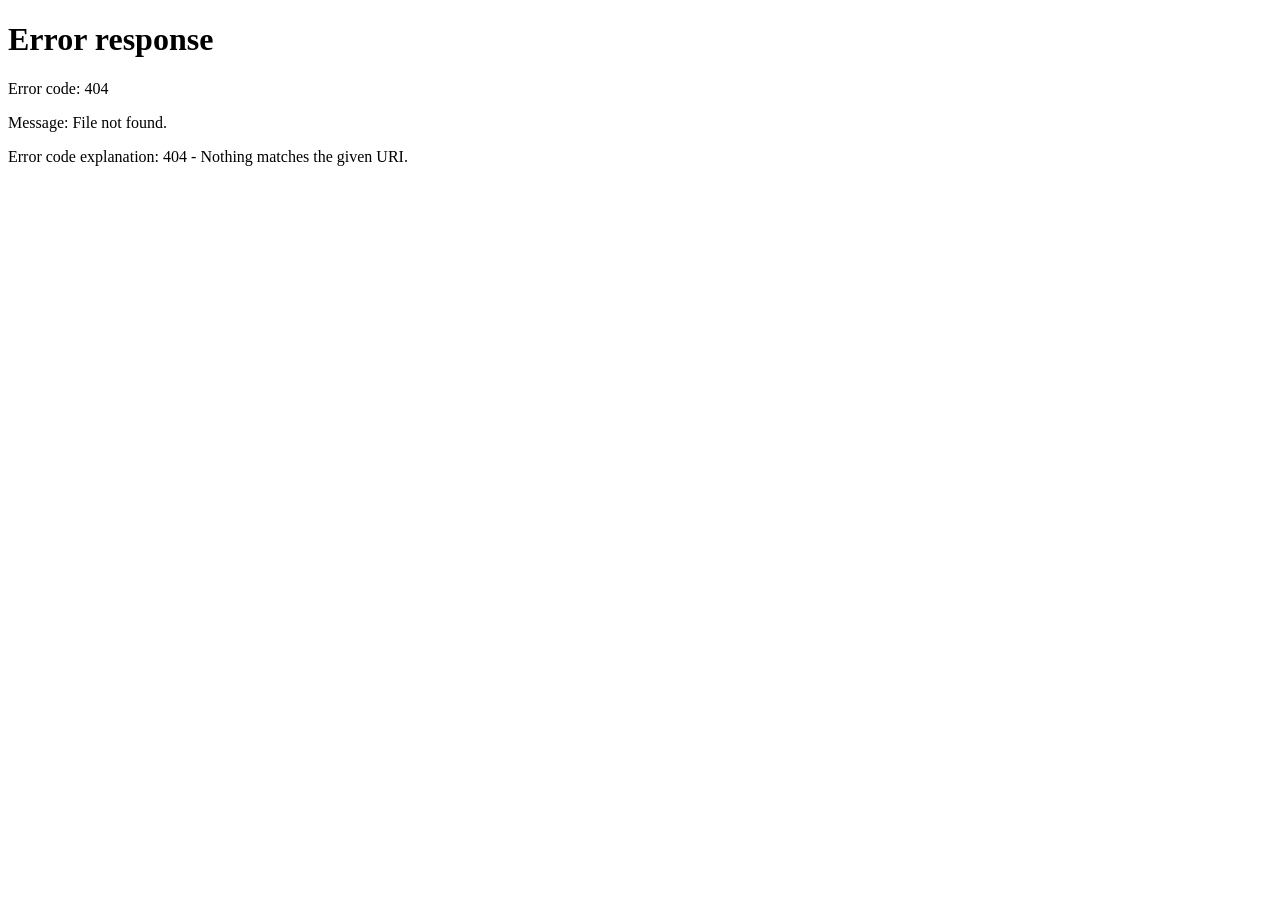
==== commit c5e621b7: "Update index.html" ====
--- a/index.html
+++ b/index.html
@@ -2,6 +2,11 @@
 <html lang="es">
 
 <head>
+    <script>
+  if (!sessionStorage.getItem("acceso")) {
+    location.replace("login.html");
+  }
+</script>
 
     <meta charset="UTF-8">
 
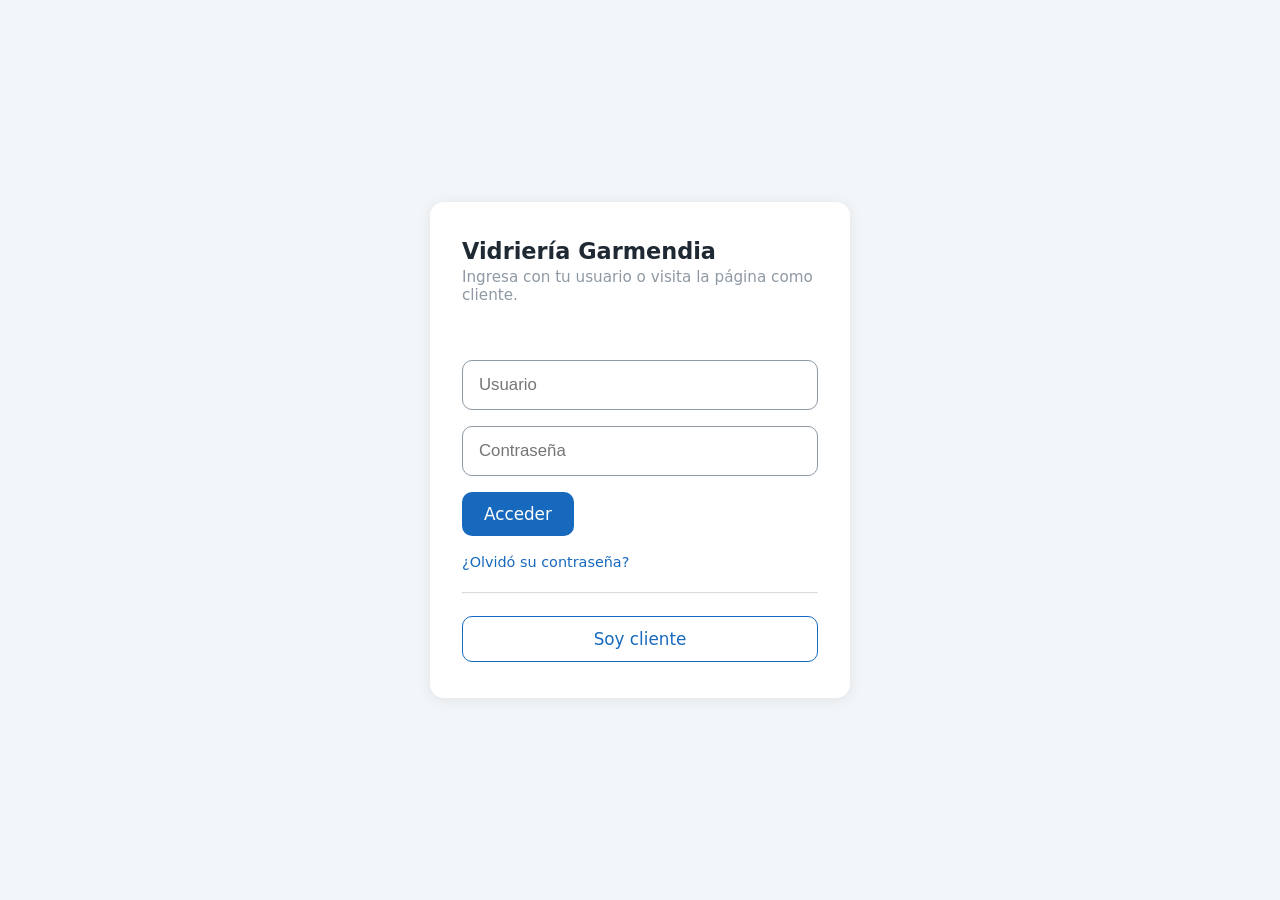
==== commit 21082a1b: "Refactor sessionStorage check in index.html" ====
--- a/index.html
+++ b/index.html
@@ -3,17 +3,14 @@
 
 <head>
     <script>
-  if (!sessionStorage.getItem("acceso")) {
-    location.replace("login.html");
-  }
-</script>
+        if (!sessionStorage.getItem("acceso")) {
+            location.replace("login.html");
+        }
+    </script>
 
     <meta charset="UTF-8">
-
     <meta name="viewport" content="width=device-width, initial-scale=1.0">
-
     <meta name="theme-color" content="#1c2b3a">
-
     <meta
         name="description"
         content="Vidriería Garmendia - Ventanas, puertas, vidrios fijos y vitrinas de aluminio y vidrio."
@@ -23,27 +20,20 @@
 
     <!-- CSS -->
     <link rel="stylesheet" href="style.css">
-
 </head>
 
-
 <body>
-
 
     <!-- =====================================
          BARRA SUPERIOR
          ===================================== -->
-
     <div class="top-bar">
-
         <div class="top-container">
-
             <p>
                 Calidad que se mira
             </p>
 
             <div class="top-contact">
-
                 <span>
                     📞 +505 8494 2067
                 </span>
@@ -64,23 +54,15 @@
                 >
                     🌙
                 </button>
-
-            </div>
-
+            </div>
         </div>
-
     </div>
-
-
 
     <!-- =====================================
          ENCABEZADO / NAVEGACIÓN
          ===================================== -->
-
     <header>
-
         <div class="header-container">
-
             <a
                 href="#inicio"
                 class="logo"
@@ -89,45 +71,35 @@
                 <strong>Garmendia</strong>
             </a>
 
-
             <nav>
-
                 <ul class="nav-links">
-
                     <li>
                         <a href="#inicio">
                             Inicio
                         </a>
                     </li>
-
                     <li>
                         <a href="#nosotros">
                             Nosotros
                         </a>
                     </li>
-
                     <li>
                         <a href="#productos">
                             Productos
                         </a>
                     </li>
-
                     <li>
                         <a href="#servicios">
                             Servicios
                         </a>
                     </li>
-
                     <li>
                         <a href="#cotizacion">
                             Contacto
                         </a>
                     </li>
-
                 </ul>
-
             </nav>
-
 
             <a
                 href="https://wa.me/50584942067"
@@ -136,26 +108,18 @@
             >
                 Cotizar
             </a>
-
         </div>
-
     </header>
-
-
 
     <!-- =====================================
          HERO / PORTADA
          ===================================== -->
-
     <main>
-
         <section
             id="inicio"
             class="hero"
         >
-
             <div class="hero-content">
-
                 <p class="hero-small">
                     VIDRIO • ALUMINIO • DISEÑO
                 </p>
@@ -165,23 +129,18 @@
                 </h1>
 
                 <p class="hero-description">
-
                     Diseñamos y fabricamos soluciones
                     en vidrio y aluminio para hogares,
                     negocios y proyectos.
-
                 </p>
 
-
                 <div class="hero-buttons">
-
                     <a
                         href="#productos"
                         class="button primary"
                     >
                         Ver productos
                     </a>
-
 
                     <a
                         href="https://wa.me/50584942067"
@@ -190,124 +149,86 @@
                     >
                         Cotizar por WhatsApp
                     </a>
-
-                </div>
-
-            </div>
-
+                </div>
+            </div>
         </section>
-
-
 
         <!-- =====================================
              FRANJA DE SERVICIOS
              ===================================== -->
-
         <section class="services-strip">
-
             <div class="service-box">
-
                 <span class="service-icon">
                     ◇
                 </span>
-
                 <div>
                     <h3>
                         Vidrios
                     </h3>
-
                     <p>
                         Calidad y resistencia
                     </p>
                 </div>
-
-            </div>
-
+            </div>
 
             <div class="service-box">
-
                 <span class="service-icon">
                     ▣
                 </span>
-
                 <div>
                     <h3>
                         Aluminio
                     </h3>
-
                     <p>
                         Diseños modernos
                     </p>
                 </div>
-
-            </div>
-
+            </div>
 
             <div class="service-box">
-
                 <span class="service-icon">
                     □
                 </span>
-
                 <div>
                     <h3>
                         Fabricación
                     </h3>
-
                     <p>
                         Trabajos personalizados
                     </p>
-
-                </div>
-
-            </div>
-
+                </div>
+            </div>
 
             <div class="service-box">
-
                 <span class="service-icon">
                     ✓
                 </span>
-
                 <div>
-
                     <h3>
                         Cotización
                     </h3>
-
                     <p>
                         Atención personalizada
                     </p>
-
-                </div>
-
-            </div>
-
+                </div>
+            </div>
         </section>
-
-
 
         <!-- =====================================
              NOSOTROS
              ===================================== -->
-
         <section
             id="nosotros"
             class="about"
         >
-
             <div class="about-image">
-
                 <img
                     src="img/ventanas1.jpeg"
                     alt="Trabajo de Vidriería Garmendia"
                 >
-
-            </div>
-
+            </div>
 
             <div class="about-content">
-
                 <span class="section-label">
                     SOBRE NOSOTROS
                 </span>
@@ -317,24 +238,18 @@
                 </h2>
 
                 <p>
-
                     Nos especializamos en trabajos de
                     vidrio y aluminio para hogares,
                     comercios y diferentes proyectos.
-
                     Estamos ubicados del parque central de san rafael del sur 
                     media abajo.
-
                 </p>
 
                 <p>
-
                     Ofrecemos soluciones funcionales,
                     modernas y adaptadas a las necesidades
                     de cada cliente.
-
                 </p>
-
 
                 <a
                     href="#cotizacion"
@@ -342,24 +257,17 @@
                 >
                     Solicitar información →
                 </a>
-
-            </div>
-
+            </div>
         </section>
-
-
 
         <!-- =====================================
              PRODUCTOS
              ===================================== -->
-
         <section
             id="productos"
             class="products-section"
         >
-
             <div class="section-heading">
-
                 <span class="section-label">
                     NUESTROS PRODUCTOS
                 </span>
@@ -372,911 +280,184 @@
                     Conoce algunos de nuestros principales
                     productos y trabajos.
                 </p>
-
-            </div>
-
+            </div>
 
             <div class="products-grid">
-
-
                 <!-- VENTANAS -->
-
                 <article class="product-card">
-
                     <div class="product-image">
-
                         <img
                             src="img/ventanas1.jpeg"
                             alt="Ventanas de aluminio"
                         >
-
-                    </div>
-
+                    </div>
                     <div class="product-content">
-
                         <span>
                             01
                         </span>
-
                         <h3>
                             Ventanas
                         </h3>
-
                         <p>
                             Ventanas de aluminio y vidrio
                             para diferentes espacios.
                         </p>
-
                         <a
                             href="#ventanas"
                             class="product-link"
                         >
                             Ver modelos →
                         </a>
-
-                    </div>
-
+                    </div>
                 </article>
 
-
-
                 <!-- PUERTAS -->
-
                 <article class="product-card">
-
                     <div class="product-image">
-
                         <img
                             src="img/puerta1.jpeg"
                             alt="Puertas de vidrio y aluminio"
                         >
-
-                    </div>
-
+                    </div>
                     <div class="product-content">
-
                         <span>
                             02
                         </span>
-
                         <h3>
                             Puertas
                         </h3>
-
                         <p>
                             Puertas corredizas y diseños
                             modernos en vidrio y aluminio.
                         </p>
-
                         <a
                             href="#puertas"
                             class="product-link"
                         >
                             Ver modelos →
                         </a>
-
-                    </div>
-
+                    </div>
                 </article>
 
-
-
                 <!-- VIDRIOS -->
-
                 <article class="product-card">
-
                     <div class="product-image">
-
                         <img
                             src="img/FIJO.jpeg"
                             alt="Vidrios fijos"
                         >
-
-                    </div>
-
+                    </div>
                     <div class="product-content">
-
                         <span>
                             03
                         </span>
-
                         <h3>
                             Vidrios fijos
                         </h3>
-
                         <p>
                             Vidrios fijos de diferentes
                             tamaños, colores y grosores.
                         </p>
-
                         <a
                             href="#vidrios"
                             class="product-link"
                         >
                             Ver modelos →
                         </a>
-
-                    </div>
-
+                    </div>
                 </article>
 
-
-
                 <!-- VITRINAS -->
-
                 <article class="product-card">
-
                     <div class="product-image">
-
                         <img
                             src="img/vetrina1.jpeg"
                             alt="Vitrinas de vidrio"
                         >
-
-                    </div>
-
+                    </div>
                     <div class="product-content">
-
                         <span>
                             04
                         </span>
-
                         <h3>
                             Vitrinas
                         </h3>
-
                         <p>
                             Vitrinas para negocios,
                             tiendas y diferentes espacios.
                         </p>
-
                         <a
                             href="#vitrinas"
                             class="product-link"
                         >
                             Ver modelos →
                         </a>
-
-                    </div>
-
+                    </div>
                 </article>
-
-            </div>
-
+            </div>
         </section>
 
-
-
         <!-- =====================================
-             VENTANAS
+             VENTANAS CATALOGO
              ===================================== -->
-
         <section
             id="ventanas"
             class="catalog-section"
         >
-
             <div class="catalog-title">
-
                 <span class="section-label">
                     VENTANAS
                 </span>
-
                 <h2>
                     Diseños para cada espacio
                 </h2>
-
-            </div>
-
+            </div>
 
             <div class="catalog-grid">
-
                 <div class="catalog-item">
-
                     <img
                         src="img/ventanas2.jpeg"
                         alt="Ventana de aluminio"
                     >
-
                     <h3>
                         Ventana de aluminio
                     </h3>
-
                     <p>
                         Vidrio reflectivo con marco
                         de aluminio.
                     </p>
-
                     <a
                         href="img/ventanas2.jpeg"
                         target="_blank"
                     >
                         Ver imagen
                     </a>
-
-                </div>
-
+                </div>
 
                 <div class="catalog-item">
-
                     <img
                         src="img/ventanas1.jpeg"
                         alt="Ventana decorativa"
                     >
-
                     <h3>
                         Ventana decorativa
                     </h3>
-
                     <p>
                         Diseños modernos y elegantes.
                     </p>
-
                     <a
                         href="img/ventanas2.jpeg"
                         target="_blank"
                     >
                         Ver imagen
                     </a>
-
-                </div>
-
-            </div>
-
+                </div>
+            </div>
         </section>
 
-
-
         <!-- =====================================
-             PUERTAS
+             PUERTAS CATALOGO
              ===================================== -->
-
         <section
             id="puertas"
             class="catalog-section dark-section"
-        >
-
-            <div class="catalog-title">
-
-                <span class="section-label">
-                    PUERTAS
-                </span>
-
-                <h2>
-                    Elegancia y funcionalidad
-                </h2>
-
-            </div>
-
-
-            <div class="catalog-grid">
-
-                <div class="catalog-item">
-
-                    <img
-                        src="img/puerta1.jpeg"
-                        alt="Puerta corrediza"
-                    >
-
-                    <h3>
-                        Puerta corrediza
-                    </h3>
-
-                    <p>
-                        Vidrio y aluminio con
-                        acabados modernos.
-                    </p>
-
-                    <a
-                        href="img/puerta1.jpeg"
-                        target="_blank"
-                    >
-                        Ver imagen
-                    </a>
-
-                </div>
-
-            </div>
-
-        </section>
-
-
-
-        <!-- =====================================
-             VIDRIOS FIJOS
-             ===================================== -->
-
-        <section
-            id="vidrios"
-            class="catalog-section"
-        >
-
-            <div class="catalog-title">
-
-                <span class="section-label">
-                    VIDRIOS
-                </span>
-
-                <h2>
-                    Vidrios fijos y decorativos
-                </h2>
-
-            </div>
-
-
-            <div class="catalog-grid">
-
-                <div class="catalog-item">
-
-                    <img
-                        src="img/FIJO.jpeg"
-                        alt="Vidrio fijo"
-                    >
-
-                    <h3>
-                        Vidrio fijo
-                    </h3>
-
-                    <p>
-                        Diferentes tamaños y grosores.
-                    </p>
-
-                    <a
-                        href="img/FIJO.jpeg"
-                        target="_blank"
-                    >
-                        Ver imagen
-                    </a>
-
-                </div>
-
-
-                <div class="catalog-item">
-
-                    <img
-                        src="img/fijo2.jpeg"
-                        alt="Vidrio decorativo"
-                    >
-
-                    <h3>
-                        Vidrio decorativo
-                    </h3>
-
-                    <p>
-                        Diseños para espacios modernos.
-                    </p>
-
-                    <a
-                        href="img/fijo2.jpeg"
-                        target="_blank"
-                    >
-                        Ver imagen
-                    </a>
-
-                </div>
-
-            </div>
-
-        </section>
-
-
-
-        <!-- =====================================
-             VITRINAS
-             ===================================== -->
-
-        <section
-            id="vitrinas"
-            class="catalog-section"
-        >
-
-            <div class="catalog-title">
-
-                <span class="section-label">
-                    VITRINAS
-                </span>
-
-                <h2>
-                    Presenta tus productos con estilo
-                </h2>
-
-            </div>
-
-
-            <div class="catalog-grid">
-
-                <div class="catalog-item">
-
-                    <img
-                        src="img/vetrina1.jpeg"
-                        alt="Vitrina de vidrio"
-                    >
-
-                    <h3>
-                        Vitrinas
-                    </h3>
-
-                    <p>
-                        Vitrinas resistentes para
-                        negocios y tiendas.
-                    </p>
-
-                    <a
-                        href="img/vetrina1.jpeg"
-                        target="_blank"
-                    >
-                        Ver imagen
-                    </a>
-
-                </div>
-
-            </div>
-
-        </section>
-
-
-
-        <!-- =====================================
-             SERVICIOS
-             ===================================== -->
-
-        <section
-            id="servicios"
-            class="services-section"
-        >
-
-            <div class="section-heading">
-
-                <span class="section-label">
-                    NUESTROS SERVICIOS
-                </span>
-
-                <h2>
-                    Trabajamos para tu proyecto
-                </h2>
-
-            </div>
-
-
-            <div class="service-cards">
-
-                <div class="simple-service">
-
-                    <h3>
-                        Fabricación
-                    </h3>
-
-                    <p>
-                        Elaboración de trabajos
-                        personalizados.
-                    </p>
-
-                </div>
-
-
-                <div class="simple-service">
-
-                    <h3>
-                        Instalación
-                    </h3>
-
-                    <p>
-                        Instalación de productos
-                        de vidrio y aluminio.
-                    </p>
-
-                </div>
-
-
-                <div class="simple-service">
-
-                    <h3>
-                        Asesoría
-                    </h3>
-
-                    <p>
-                        Te ayudamos a elegir la
-                        mejor opción para tu espacio.
-                    </p>
-
-                </div>
-
-            </div>
-
-        </section>
-
-
-
-        <!-- =====================================
-             COTIZACIÓN
-             ===================================== -->
-
-        <!-- =====================================
-             COTIZACIÓN / CONTACTO
-             ===================================== -->
-
-        <section
-            id="cotizacion"
-            class="quote-section"
-        >
-
-            <div class="quote-wrapper">
-
-                <!-- COLUMNA IZQUIERDA: INFO -->
-                <div class="quote-info">
-
-                    <span class="section-label">CONTACTO</span>
-
-                    <h2>¿Tienes un proyecto?</h2>
-
-                    <p>
-                        Completa el formulario y nos pondremos
-                        en contacto contigo para brindarte
-                        la mejor cotización.
-                    </p>
-
-                    <div class="quote-details">
-
-                        <div class="quote-detail-item">
-                            <span class="quote-icon">📞</span>
-                            <div>
-                                <strong>Teléfono</strong>
-                                <p>+505 8494 2067</p>
-                            </div>
-                        </div>
-
-                        <div class="quote-detail-item">
-                            <span class="quote-icon">📍</span>
-                            <div>
-                                <strong>Ubicación</strong>
-                                <p>Del parque central de San Rafael del Sur, media cuadra abajo.</p>
-                            </div>
-                        </div>
-
-                        <div class="quote-detail-item">
-                            <span class="quote-icon">💬</span>
-                            <div>
-                                <strong>WhatsApp</strong>
-                                <a
-                                    href="https://wa.me/50584942067"
-                                    target="_blank"
-                                    class="quote-wa-link"
-                                >
-                                    Escríbenos ahora →
-                                </a>
-                            </div>
-                        </div>
-
-                    </div>
-
-                </div>
-
-
-                <!-- COLUMNA DERECHA: FORMULARIO -->
-                <div class="quote-form-box">
-
-                    <form
-                        id="formCotizacion"
-                        class="quote-form"
-                        onsubmit="enviarFormulario(event)"
-                        novalidate
-                    >
-
-                        <div class="form-row">
-
-                            <div class="form-group">
-                                <label for="nombres">Nombres <span class="required">*</span></label>
-                                <input
-                                    type="text"
-                                    id="nombres"
-                                    name="nombres"
-                                    placeholder="Ej. María"
-                                    required
-                                    autocomplete="given-name"
-                                >
-                                <span class="form-error" id="error-nombres"></span>
-                            </div>
-
-                            <div class="form-group">
-                                <label for="apellidos">Apellidos <span class="required">*</span></label>
-                                <input
-                                    type="text"
-                                    id="apellidos"
-                                    name="apellidos"
-                                    placeholder="Ej. García López"
-                                    required
-                                    autocomplete="family-name"
-                                >
-                                <span class="form-error" id="error-apellidos"></span>
-                            </div>
-
-                        </div>
-
-
-                        <div class="form-group">
-                            <label for="direccion">Dirección <span class="required">*</span></label>
-                            <input
-                                type="text"
-                                id="direccion"
-                                name="direccion"
-                                placeholder="Ej. Barrio La Paz, casa #12"
-                                required
-                                autocomplete="street-address"
-                            >
-                            <span class="form-error" id="error-direccion"></span>
-                        </div>
-
-
-                        <div class="form-row">
-
-                            <div class="form-group">
-                                <label for="telefono">Teléfono <span class="required">*</span></label>
-                                <input
-                                    type="tel"
-                                    id="telefono"
-                                    name="telefono"
-                                    placeholder="Ej. +505 8494 2067"
-                                    required
-                                    autocomplete="tel"
-                                >
-                                <span class="form-error" id="error-telefono"></span>
-                            </div>
-
-                            <div class="form-group">
-                                <label for="correo">Correo electrónico <span class="optional">(opcional)</span></label>
-                                <input
-                                    type="email"
-                                    id="correo"
-                                    name="correo"
-                                    placeholder="Ej. maria@correo.com"
-                                    autocomplete="email"
-                                >
-                                <span class="form-error" id="error-correo"></span>
-                            </div>
-
-                        </div>
-
-
-                        <div class="form-group">
-                            <label for="producto">Producto que desea cotizar <span class="required">*</span></label>
-                            <select
-                                id="producto"
-                                name="producto"
-                                required
-                            >
-                                <option value="" disabled selected>Selecciona un producto...</option>
-                                <option value="ventanas">Ventanas de aluminio y vidrio</option>
-                                <option value="puertas">Puertas corredizas</option>
-                                <option value="vidrios-fijos">Vidrios fijos</option>
-                                <option value="vitrinas">Vitrinas</option>
-                                <option value="otro">Otro / Consultar</option>
-                            </select>
-                            <span class="form-error" id="error-producto"></span>
-                        </div>
-
-
-                        <div class="form-group">
-                            <label for="mensaje">Detalles adicionales <span class="optional">(opcional)</span></label>
-                            <textarea
-                                id="mensaje"
-                                name="mensaje"
-                                rows="3"
-                                placeholder="Medidas aproximadas, color, cantidad u otros detalles..."
-                            ></textarea>
-                        </div>
-
-
-                        <div id="form-success" class="form-success" style="display:none;">
-                            ✅ ¡Gracias! Tu solicitud fue enviada. Te contactaremos pronto.
-                        </div>
-
-
-                        <button
-                            type="submit"
-                            class="button whatsapp form-submit"
-                        >
-                            Enviar solicitud de cotización
-                        </button>
-
-                        <p class="form-note">
-                            * Campos obligatorios. También puedes escribirnos directamente por
-                            <a href="https://wa.me/50584942067" target="_blank">WhatsApp</a>.
-                        </p>
-
-                    </form>
-
-                </div>
-
-            </div>
-
-        </section>
-
-
-    </main>
-
-
-
-    <!-- =====================================
-         FOOTER
-         ===================================== -->
-
-    <footer>
-
-        <div class="footer-container">
-
-            <div>
-
-                <h2>
-                    Vidriería Garmendia
-                </h2>
-
-                <p>
-                    Calidad que se mira.
-                </p>
-
-            </div>
-
-
-            <div>
-
-                <h3>
-                    Navegación
-                </h3>
-
-                <a href="#inicio">
-                    Inicio
-                </a>
-
-                <a href="#nosotros">
-                    Nosotros
-                </a>
-
-                <a href="#productos">
-                    Productos
-                </a>
-
-                <a href="#cotizacion">
-                    Contacto
-                </a>
-
-            </div>
-
-
-            <div>
-
-                <h3>
-                    Contacto
-                </h3>
-
-                <p>
-                    WhatsApp: +505 8494 2067
-                </p>
-
-                <a
-                    href="https://wa.me/50584942067"
-                    target="_blank"
-                >
-                    Escríbenos
-                </a>
-
-            </div>
-
-        </div>
-
-
-        <div class="footer-bottom">
-
-            <p>
-                © 2026 Vidriería Garmendia.
-                Todos los derechos reservados.
-            </p>
-
-        </div>
-
-    </footer>
-
-
-    <!-- =====================================
-         TOGGLE DE MODO CLARO / OSCURO
-         ===================================== -->
-    <script>
-        (function () {
-            var root = document.documentElement;
-            var toggle = document.getElementById('themeToggle');
-            var prefersDark = window.matchMedia('(prefers-color-scheme: dark)').matches;
-            var isDark = prefersDark;
-
-            function applyTheme() {
-                root.classList.toggle('dark-mode', isDark);
-                root.classList.toggle('light-mode', !isDark);
-                toggle.textContent = isDark ? '☀️' : '🌙';
-                toggle.setAttribute('aria-pressed', String(isDark));
-                toggle.setAttribute(
-                    'aria-label',
-                    isDark ? 'Cambiar a modo claro' : 'Cambiar a modo oscuro'
-                );
-            }
-
-            toggle.addEventListener('click', function () {
-                isDark = !isDark;
-                applyTheme();
-            });
-
-            applyTheme();
-        })();
-    </script>
-
-
-    <!-- =====================================
-         FORMULARIO DE COTIZACIÓN — VALIDACIÓN
-         ===================================== -->
-    <script>
-        function enviarFormulario(e) {
-            e.preventDefault();
-            var valido = true;
-
-            function validar(id, errorId, mensaje) {
-                var campo = document.getElementById(id);
-                var error = document.getElementById(errorId);
-                if (!campo.value.trim()) {
-                    error.textContent = mensaje;
-                    campo.classList.add('input-error');
-                    valido = false;
-                } else {
-                    error.textContent = '';
-                    campo.classList.remove('input-error');
-                }
-            }
-
-            validar('nombres',   'error-nombres',   'Por favor ingresa tu nombre.');
-            validar('apellidos', 'error-apellidos', 'Por favor ingresa tus apellidos.');
-            validar('direccion', 'error-direccion', 'Por favor ingresa tu dirección.');
-            validar('telefono',  'error-telefono',  'Por favor ingresa tu teléfono.');
-            validar('producto',  'error-producto',  'Por favor selecciona un producto.');
-
-            // Correo opcional pero si lo pone debe ser válido
-            var correo = document.getElementById('correo');
-            var errorCorreo = document.getElementById('error-correo');
-            if (correo.value.trim() && !/^[^@\s]+@[^@\s]+\.[^@\s]+$/.test(correo.value.trim())) {
-                errorCorreo.textContent = 'El correo ingresado no es válido.';
-                correo.classList.add('input-error');
-                valido = false;
-            } else {
-                errorCorreo.textContent = '';
-                correo.classList.remove('input-error');
-            }
-
-            if (!valido) return;
-
-            // Construir mensaje para WhatsApp
-            var nombres   = document.getElementById('nombres').value.trim();
-            var apellidos = document.getElementById('apellidos').value.trim();
-            var direccion = document.getElementById('direccion').value.trim();
-            var telefono  = document.getElementById('telefono').value.trim();
-            var correoVal = correo.value.trim();
-            var producto  = document.getElementById('producto').options[document.getElementById('producto').selectedIndex].text;
-            var mensaje   = document.getElementById('mensaje').value.trim();
-
-            var texto = 'Hola Vidriería Garmendia, quiero solicitar una cotización.\n\n'
-                + '👤 Nombre: ' + nombres + ' ' + apellidos + '\n'
-                + '📍 Dirección: ' + direccion + '\n'
-                + '📞 Teléfono: ' + telefono + '\n'
-                + (correoVal ? '📧 Correo: ' + correoVal + '\n' : '')
-                + '🪟 Producto: ' + producto + '\n'
-                + (mensaje ? '📝 Detalles: ' + mensaje : '');
-
-            // Mostrar mensaje de éxito
-            document.getElementById('form-success').style.display = 'block';
-            document.getElementById('formCotizacion').reset();
-            setTimeout(function() {
-                document.getElementById('form-success').style.display = 'none';
-            }, 5000);
-
-            // Abrir WhatsApp con los datos
-            window.open('https://wa.me/50584942067?text=' + encodeURIComponent(texto), '_blank');
-        }
-    </script>
-
-</body>
-
-</html>
